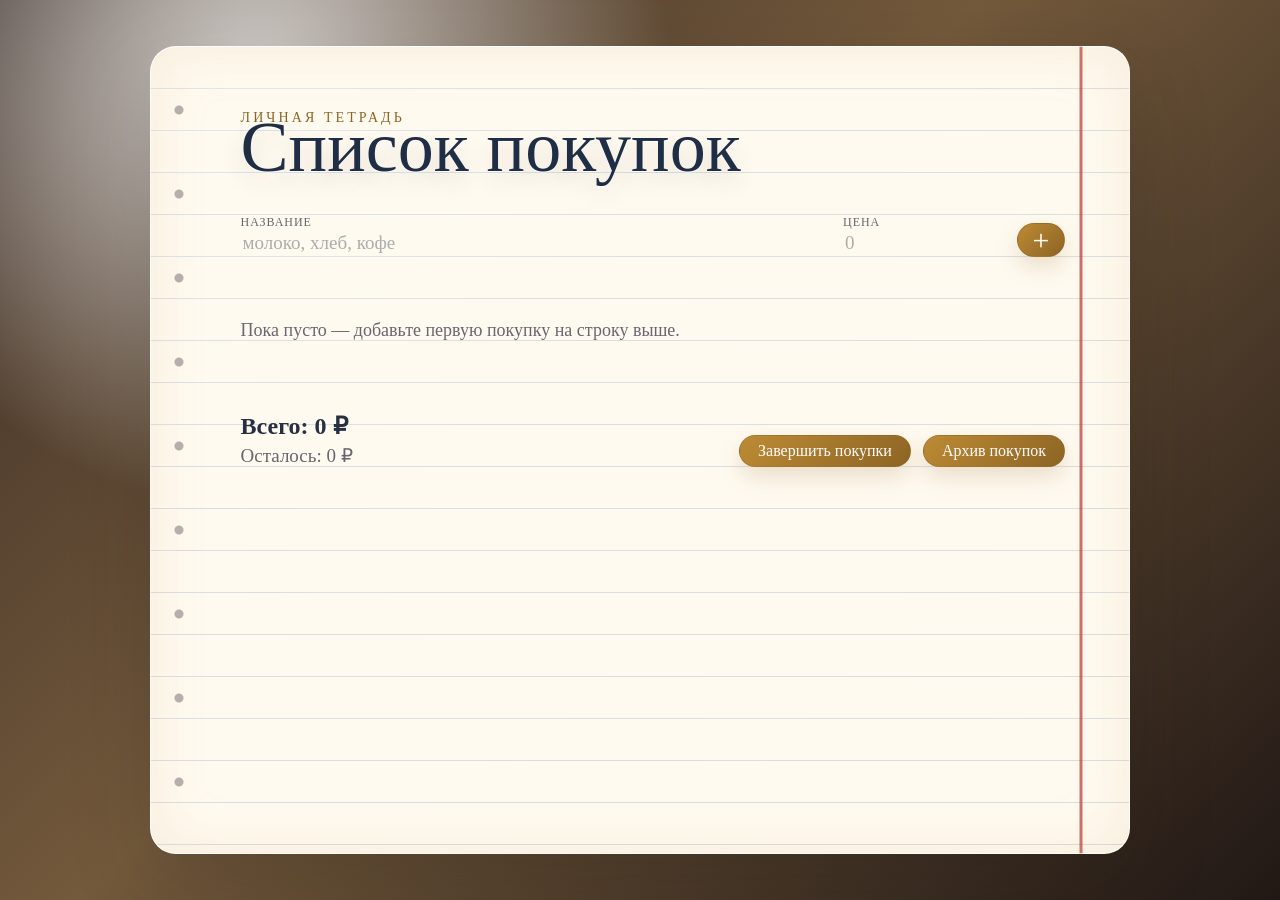
==== index.html @ 823e47f3 "Ensure deployed UI refreshes immediately" ====
<!DOCTYPE html>
<html lang="ru">
<head>
    <meta charset="UTF-8">
    <meta name="viewport" content="width=device-width, initial-scale=1.0, viewport-fit=cover">
    <title>Список покупок</title>
    <link rel="stylesheet" href="style.css">
    <link rel="manifest" href="manifest.json">
    <meta name="theme-color" content="#f8f0d8">
</head>
<body>
    <main class="page">
        <section class="sheet-card" aria-labelledby="page-title">
            <header class="hero line-row">
                <p class="eyebrow">личная тетрадь</p>
                <h1 id="page-title">Список покупок</h1>
            </header>

            <form class="input-row line-row" id="add-form">
                <label class="field field-name" for="item">
                    <span>Название</span>
                    <input id="item" type="text" placeholder="молоко, хлеб, кофе" autocomplete="off" required>
                </label>
                <label class="field field-price" for="price">
                    <span>Цена</span>
                    <input id="price" type="number" placeholder="0" min="0" step="0.01" inputmode="decimal">
                </label>
                <button type="submit" class="add-btn" aria-label="Добавить продукт">+</button>
            </form>

            <div class="list" id="list" aria-live="polite"></div>

            <section class="summary line-row" aria-label="Итоги списка">
                <div class="totals">
                    <div class="total">Всего: <span id="total">0</span> ₽</div>
                    <div class="remaining">Осталось: <span id="remaining">0</span> ₽</div>
                </div>
                <div class="buttons">
                    <button class="archive-btn" type="button" onclick="finishShopping()">Завершить покупки</button>
                    <a href="archive.html" class="archive-link">Архив покупок</a>
                </div>
            </section>
        </section>
    </main>

    <script src="script.js"></script>
</body>
</html>
---- style.css ----
:root {
    --ink: #263040;
    --muted-ink: #6c6470;
    --gold: #bd8b35;
    --gold-dark: #8d6424;
    --paper: #fffaf0;
    --paper-edge: #f1dfbb;
    --line: rgba(84, 142, 205, .34);
    --margin-line: rgba(191, 65, 61, .75);
    --shadow: 0 28px 80px rgba(38, 31, 21, .22);
    --row: 42px;
}

* {
    box-sizing: border-box;
}

html,
body {
    margin: 0;
    padding: 0;
    width: 100%;
    min-height: 100%;
    overflow-x: hidden;
    color: var(--ink);
    font-family: "Segoe Print", "Comic Sans MS", "Trebuchet MS", cursive;
    background:
        radial-gradient(circle at 20% 10%, rgba(255, 255, 255, .8), transparent 32%),
        linear-gradient(135deg, #3a2c25 0%, #745a3c 45%, #211815 100%);
}

button,
input,
select {
    font: inherit;
}

.page {
    width: 100vw;
    min-height: 100vh;
    padding: clamp(18px, 4vw, 46px);
}

.sheet-card {
    position: relative;
    width: min(100%, 980px);
    min-height: calc(100vh - clamp(36px, 8vw, 92px));
    margin: 0 auto;
    padding: 0 clamp(22px, 5vw, 72px) 56px clamp(36px, 7vw, 96px);
    overflow: hidden;
    border: 1px solid rgba(255, 255, 255, .72);
    border-radius: 26px;
    background:
        linear-gradient(90deg, transparent 0, transparent calc(100% - 50px), var(--margin-line) calc(100% - 49px), var(--margin-line) calc(100% - 47px), transparent calc(100% - 46px)),
        repeating-linear-gradient(to bottom, var(--paper) 0, var(--paper) calc(var(--row) - 1px), var(--line) var(--row)),
        linear-gradient(90deg, rgba(255, 255, 255, .82), rgba(255, 249, 231, .88));
    box-shadow: var(--shadow), inset 0 0 60px rgba(184, 139, 63, .12);
}

.sheet-card::before {
    content: "";
    position: absolute;
    inset: 0 auto 0 20px;
    width: 16px;
    background: radial-gradient(circle, rgba(61, 57, 68, .38) 0 4px, transparent 5px) center 21px / 16px 84px repeat-y;
    pointer-events: none;
}

.line-row {
    min-height: var(--row);
    display: flex;
    align-items: flex-end;
    padding-bottom: 5px;
}

.hero {
    min-height: calc(var(--row) * 3);
    flex-direction: column;
    align-items: flex-start;
    justify-content: flex-end;
}

.eyebrow {
    margin: 0;
    color: var(--gold-dark);
    font-size: 14px;
    letter-spacing: .22em;
    text-transform: uppercase;
}

h1 {
    margin: 0;
    font-family: "Brush Script MT", "Segoe Script", cursive;
    font-size: clamp(42px, 9vw, 72px);
    line-height: var(--row);
    font-weight: 400;
    color: #1f2e45;
    text-shadow: 0 1px 0 #fff, 0 10px 22px rgba(58, 44, 37, .14);
}

.input-row,
.archive-filters {
    gap: 14px;
    margin-top: var(--row);
    flex-wrap: wrap;
}

.field {
    display: flex;
    min-width: 160px;
    flex-direction: column;
    justify-content: flex-end;
    gap: 0;
}

.field span {
    color: var(--muted-ink);
    font-size: 12px;
    line-height: 14px;
    letter-spacing: .08em;
    text-transform: uppercase;
}

.field-name,
.filter-search {
    flex: 1 1 300px;
}

.field-price,
.filter-sort {
    flex: 0 1 150px;
}

input,
select {
    width: 100%;
    height: 28px;
    padding: 0 2px;
    border: 0;
    border-radius: 0;
    outline: none;
    color: var(--ink);
    background: transparent;
    font-size: 19px;
    line-height: 28px;
}

select {
    cursor: pointer;
}

input::placeholder {
    color: rgba(38, 48, 64, .38);
}

input:focus,
select:focus {
    box-shadow: 0 3px 0 rgba(189, 139, 53, .38);
}

.add-btn,
.archive-btn,
.archive-link {
    min-height: 32px;
    border: 1px solid rgba(141, 100, 36, .36);
    border-radius: 999px;
    color: #fff;
    background: linear-gradient(135deg, var(--gold), var(--gold-dark));
    box-shadow: 0 10px 22px rgba(141, 100, 36, .18);
    cursor: pointer;
    text-decoration: none;
    transition: transform .18s ease, box-shadow .18s ease;
}

.add-btn {
    width: 48px;
    height: 34px;
    flex: 0 0 48px;
    padding: 0;
    font-size: 30px;
    line-height: 26px;
}

.archive-btn,
.archive-link {
    display: inline-flex;
    align-items: center;
    justify-content: center;
    padding: 6px 18px;
    font-size: 16px;
}

.add-btn:hover,
.archive-btn:hover,
.archive-link:hover {
    transform: translateY(-1px);
    box-shadow: 0 14px 26px rgba(141, 100, 36, .24);
}

.list,
.archive-list {
    margin-top: var(--row);
}

.item {
    gap: 12px;
    font-size: 20px;
}

.item input {
    width: 21px;
    height: 21px;
    accent-color: var(--gold);
    flex: 0 0 auto;
}

.item-name,
.archive-item span:first-child {
    flex: 1;
    overflow: hidden;
    white-space: nowrap;
    text-overflow: ellipsis;
}

.done {
    opacity: .5;
    text-decoration: line-through;
    text-decoration-thickness: 2px;
}

.item-price,
.archive-item-price,
.archive-total {
    min-width: 92px;
    text-align: right;
    color: #31435c;
    font-weight: 700;
}

.delete {
    width: 31px;
    height: 31px;
    flex: 0 0 31px;
    border: 0;
    border-radius: 50%;
    color: #a93d38;
    background: rgba(169, 61, 56, .08);
    cursor: pointer;
    font-size: 24px;
    line-height: 24px;
}

.summary {
    min-height: calc(var(--row) * 2);
    justify-content: space-between;
    gap: 18px;
    margin-top: var(--row);
    flex-wrap: wrap;
}

.totals {
    display: flex;
    flex-direction: column;
    justify-content: flex-end;
    gap: 4px;
}

.total {
    font-size: 24px;
    font-weight: 700;
}

.remaining {
    color: var(--muted-ink);
    font-size: 19px;
}

.buttons {
    display: flex;
    align-items: flex-end;
    gap: 12px;
    flex-wrap: wrap;
}

.back-link {
    color: var(--gold-dark);
    background: rgba(255, 255, 255, .5);
}

.archive-nav,
.archive-stats {
    margin-top: var(--row);
}

.archive-stats {
    color: var(--muted-ink);
    font-size: 17px;
}

.archive-block {
    margin-bottom: var(--row);
    border-radius: 18px;
    background: rgba(255, 255, 255, .34);
    box-shadow: inset 0 0 0 1px rgba(141, 100, 36, .12);
}

.archive-block-header {
    justify-content: space-between;
    gap: 16px;
    padding-inline: 16px;
}

.archive-date {
    margin: 0;
    font-size: 21px;
    font-weight: 700;
}

.archive-products {
    padding: 0 16px 6px;
}

.archive-item {
    justify-content: space-between;
    gap: 16px;
    font-size: 18px;
}

.empty-state {
    color: var(--muted-ink);
    font-size: 18px;
}

@media (max-width: 640px) {
    :root {
        --row: 40px;
    }

    .page {
        padding: 0;
    }

    .sheet-card {
        min-height: 100vh;
        border-radius: 0;
        padding-inline: 30px 28px;
    }

    .sheet-card::before {
        left: 8px;
    }

    .input-row,
    .archive-filters,
    .buttons {
        align-items: stretch;
    }

    .add-btn,
    .archive-btn,
    .archive-link {
        width: 100%;
    }

    .item {
        gap: 8px;
        font-size: 17px;
    }

    .item-price,
    .archive-item-price,
    .archive-total {
        min-width: 72px;
    }
}

/* Финальная полировка архива: фильтры и карточки не должны «ломать» тетрадную сетку. */
.archive-filters {
    display: grid;
    grid-template-columns: minmax(220px, 1fr) minmax(170px, 220px);
    align-items: end;
}

.archive-stats {
    justify-content: flex-start;
    padding-inline: 6px;
    border-radius: 12px;
    background: rgba(255, 255, 255, .24);
}

.archive-block {
    overflow: hidden;
    margin-inline: -6px 4px;
}

.archive-block-header {
    min-height: var(--row);
    background: rgba(189, 139, 53, .10);
}

.archive-products .archive-item:last-child {
    border-bottom: 0;
}

.archive-item {
    min-height: var(--row);
    padding-inline: 0;
    border-bottom: 1px dashed rgba(84, 142, 205, .24);
}

@media (max-width: 640px) {
    .archive-filters {
        grid-template-columns: 1fr;
    }

    .archive-block-header,
    .archive-item {
        align-items: flex-end;
    }
}
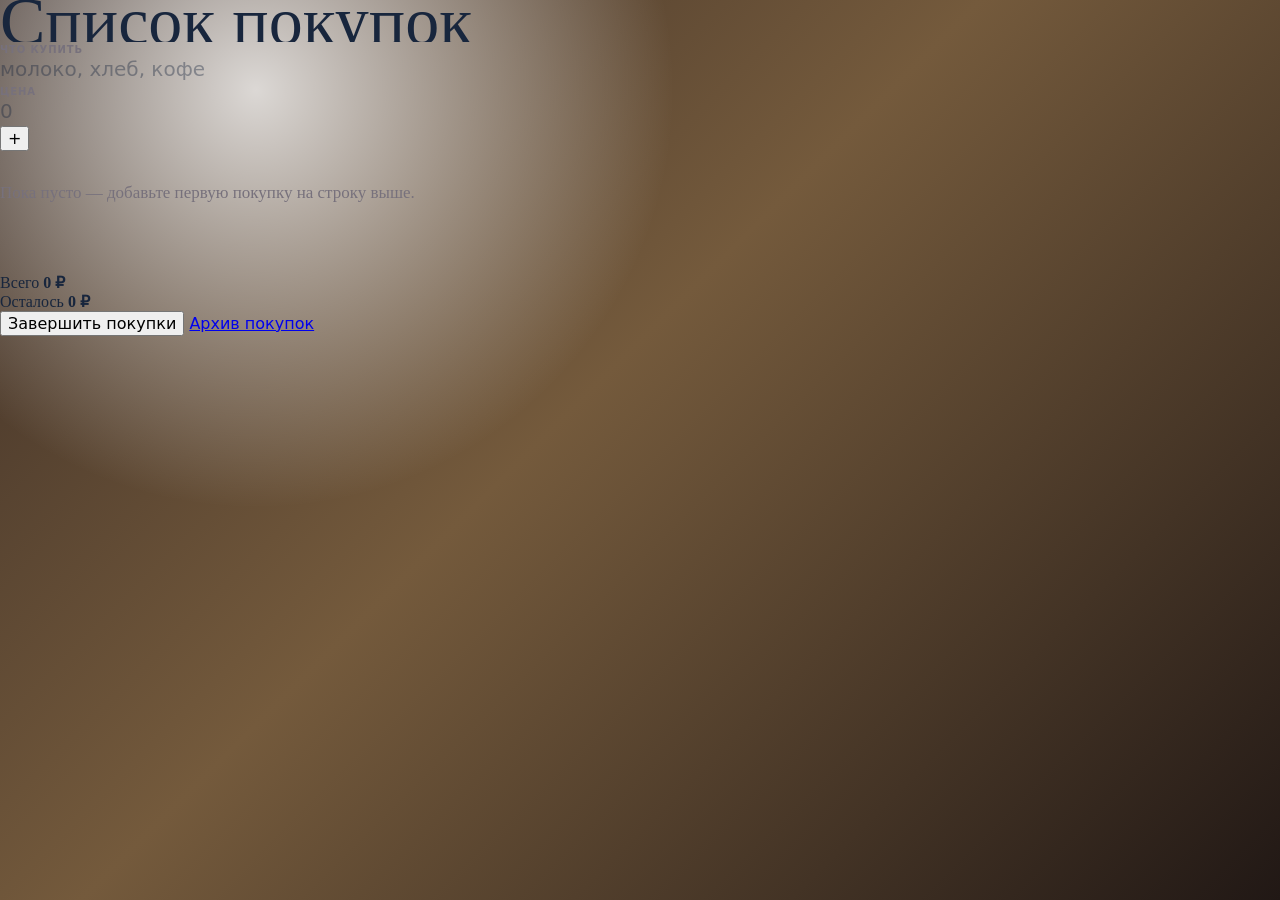
==== commit b57fd785: "Update index.html" ====
--- a/index.html
+++ b/index.html
@@ -4,45 +4,75 @@
     <meta charset="UTF-8">
     <meta name="viewport" content="width=device-width, initial-scale=1.0, viewport-fit=cover">
     <title>Список покупок</title>
+    <meta name="theme-color" content="#fff8e8">
+    <link rel="manifest" href="manifest.json">
     <link rel="stylesheet" href="style.css">
-    <link rel="manifest" href="manifest.json">
-    <meta name="theme-color" content="#f8f0d8">
+    <script src="script.js" defer></script>
 </head>
 <body>
-    <main class="page">
-        <section class="sheet-card" aria-labelledby="page-title">
-            <header class="hero line-row">
-                <p class="eyebrow">личная тетрадь</p>
+    <main class="notebook">
+        <section class="screen" aria-labelledby="page-title">
+            <header class="top">
                 <h1 id="page-title">Список покупок</h1>
             </header>
 
-            <form class="input-row line-row" id="add-form">
+            <form class="add-form" id="add-form" autocomplete="off">
                 <label class="field field-name" for="item">
-                    <span>Название</span>
-                    <input id="item" type="text" placeholder="молоко, хлеб, кофе" autocomplete="off" required>
+                    <span class="field-label">Что купить</span>
+                    <input
+                        id="item"
+                        name="item"
+                        type="text"
+                        placeholder="молоко, хлеб, кофе"
+                        required
+                    >
                 </label>
+
                 <label class="field field-price" for="price">
-                    <span>Цена</span>
-                    <input id="price" type="number" placeholder="0" min="0" step="0.01" inputmode="decimal">
+                    <span class="field-label">Цена</span>
+                    <input
+                        id="price"
+                        name="price"
+                        type="number"
+                        inputmode="decimal"
+                        min="0"
+                        step="0.01"
+                        placeholder="0"
+                    >
                 </label>
-                <button type="submit" class="add-btn" aria-label="Добавить продукт">+</button>
+
+                <button class="add-button" type="submit" aria-label="Добавить продукт">
+                    +
+                </button>
             </form>
 
-            <div class="list" id="list" aria-live="polite"></div>
+            <section class="list-wrap" aria-label="Текущий список покупок">
+                <div class="shopping-list" id="list"></div>
+            </section>
 
-            <section class="summary line-row" aria-label="Итоги списка">
-                <div class="totals">
-                    <div class="total">Всего: <span id="total">0</span> ₽</div>
-                    <div class="remaining">Осталось: <span id="remaining">0</span> ₽</div>
+            <footer class="bottom-panel">
+                <div class="totals" aria-label="Итоги">
+                    <div class="total-line">
+                        <span>Всего</span>
+                        <strong><span id="total">0</span> ₽</strong>
+                    </div>
+                    <div class="total-line remaining-line">
+                        <span>Осталось</span>
+                        <strong><span id="remaining">0</span> ₽</strong>
+                    </div>
                 </div>
-                <div class="buttons">
-                    <button class="archive-btn" type="button" onclick="finishShopping()">Завершить покупки</button>
-                    <a href="archive.html" class="archive-link">Архив покупок</a>
+
+                <div class="actions">
+                    <button class="primary-button" id="finish-shopping" type="button">
+                        Завершить покупки
+                    </button>
+
+                    <a class="secondary-button" href="archive.html">
+                        Архив покупок
+                    </a>
                 </div>
-            </section>
+            </footer>
         </section>
     </main>
-
-    <script src="script.js"></script>
 </body>
 </html>
--- a/style.css
+++ b/style.css
@@ -1,14 +1,19 @@
 :root {
-    --ink: #263040;
-    --muted-ink: #6c6470;
-    --gold: #bd8b35;
-    --gold-dark: #8d6424;
     --paper: #fffaf0;
-    --paper-edge: #f1dfbb;
-    --line: rgba(84, 142, 205, .34);
-    --margin-line: rgba(191, 65, 61, .75);
-    --shadow: 0 28px 80px rgba(38, 31, 21, .22);
-    --row: 42px;
+    --paper-warm: #fbf3df;
+    --ink: #18263d;
+    --muted: #77717c;
+    --line: rgba(95, 151, 205, .28);
+    --red-line: rgba(194, 59, 62, .72);
+    --gold: #b98324;
+    --gold-dark: #8c6118;
+    --danger: #b7403b;
+    --row: 40px;
+    --left-margin: 34px;
+    --content-left: 46px;
+    --content-right: 16px;
+    --ui-font: system-ui, -apple-system, BlinkMacSystemFont, "Segoe UI", Arial, sans-serif;
+    --hand-font: "Marker Felt", "Bradley Hand", "Segoe Print", "Comic Sans MS", cursive;
 }
 
 * {
@@ -23,10 +28,12 @@
     min-height: 100%;
     overflow-x: hidden;
     color: var(--ink);
-    font-family: "Segoe Print", "Comic Sans MS", "Trebuchet MS", cursive;
-    background:
-        radial-gradient(circle at 20% 10%, rgba(255, 255, 255, .8), transparent 32%),
-        linear-gradient(135deg, #3a2c25 0%, #745a3c 45%, #211815 100%);
+    background: var(--paper);
+    font-family: var(--ui-font);
+}
+
+body {
+    min-height: 100svh;
 }
 
 button,
@@ -35,36 +42,64 @@
     font: inherit;
 }
 
+button {
+    -webkit-tap-highlight-color: transparent;
+}
+
 .page {
-    width: 100vw;
-    min-height: 100vh;
-    padding: clamp(18px, 4vw, 46px);
+    width: 100%;
+    min-height: 100svh;
+    background:
+        radial-gradient(circle at 14px 20px, rgba(60, 55, 50, .18) 0 6px, transparent 7px) 0 0 / 100% 80px repeat-y,
+        linear-gradient(90deg, transparent 0, transparent calc(var(--left-margin) - 1px), var(--red-line) var(--left-margin), var(--red-line) calc(var(--left-margin) + 2px), transparent calc(var(--left-margin) + 3px)),
+        repeating-linear-gradient(to bottom, var(--paper) 0, var(--paper) calc(var(--row) - 1px), var(--line) var(--row));
 }
 
 .sheet-card {
-    position: relative;
-    width: min(100%, 980px);
-    min-height: calc(100vh - clamp(36px, 8vw, 92px));
-    margin: 0 auto;
-    padding: 0 clamp(22px, 5vw, 72px) 56px clamp(36px, 7vw, 96px);
-    overflow: hidden;
-    border: 1px solid rgba(255, 255, 255, .72);
-    border-radius: 26px;
-    background:
-        linear-gradient(90deg, transparent 0, transparent calc(100% - 50px), var(--margin-line) calc(100% - 49px), var(--margin-line) calc(100% - 47px), transparent calc(100% - 46px)),
-        repeating-linear-gradient(to bottom, var(--paper) 0, var(--paper) calc(var(--row) - 1px), var(--line) var(--row)),
-        linear-gradient(90deg, rgba(255, 255, 255, .82), rgba(255, 249, 231, .88));
-    box-shadow: var(--shadow), inset 0 0 60px rgba(184, 139, 63, .12);
-}
-
-.sheet-card::before {
-    content: "";
-    position: absolute;
-    inset: 0 auto 0 20px;
-    width: 16px;
-    background: radial-gradient(circle, rgba(61, 57, 68, .38) 0 4px, transparent 5px) center 21px / 16px 84px repeat-y;
-    pointer-events: none;
-}
+    width: 100%;
+    min-height: 100svh;
+    padding: calc(var(--row) * 1.25) var(--content-right) calc(var(--row) * 2) var(--content-left);
+    background: transparent;
+}
+
+/* Header */
+
+.hero {
+    min-height: calc(var(--row) * 2);
+    display: flex;
+    flex-direction: column;
+    justify-content: flex-end;
+    padding-bottom: 4px;
+}
+
+.eyebrow {
+    order: 1;
+    margin: 0;
+    color: var(--gold-dark);
+    font-family: var(--ui-font);
+    font-size: 11px;
+    line-height: 14px;
+    font-weight: 800;
+    letter-spacing: .14em;
+    text-transform: uppercase;
+    white-space: nowrap;
+}
+
+h1 {
+    order: 2;
+    margin: 0;
+    max-width: 100%;
+    color: var(--ink);
+    font-family: var(--hand-font);
+    font-size: clamp(31px, 9vw, 40px);
+    line-height: var(--row);
+    font-weight: 500;
+    white-space: nowrap;
+    overflow: hidden;
+    text-overflow: ellipsis;
+}
+
+/* Общая строка тетради */
 
 .line-row {
     min-height: var(--row);
@@ -73,348 +108,454 @@
     padding-bottom: 5px;
 }
 
-.hero {
-    min-height: calc(var(--row) * 3);
-    flex-direction: column;
-    align-items: flex-start;
-    justify-content: flex-end;
-}
-
-.eyebrow {
-    margin: 0;
-    color: var(--gold-dark);
-    font-size: 14px;
-    letter-spacing: .22em;
+/* Form */
+
+.input-row {
+    display: grid;
+    grid-template-columns: minmax(0, 1fr) 62px;
+    gap: 0 10px;
+    margin-top: var(--row);
+}
+
+.field {
+    min-width: 0;
+    display: block;
+}
+
+.field-name {
+    grid-column: 1 / -1;
+    min-height: var(--row);
+}
+
+.field-price {
+    grid-column: 1 / 2;
+    min-height: var(--row);
+}
+
+.field span {
+    display: block;
+    height: 15px;
+    color: var(--muted);
+    font-family: var(--ui-font);
+    font-size: 10px;
+    line-height: 15px;
+    font-weight: 800;
+    letter-spacing: .09em;
     text-transform: uppercase;
-}
-
-h1 {
-    margin: 0;
-    font-family: "Brush Script MT", "Segoe Script", cursive;
-    font-size: clamp(42px, 9vw, 72px);
-    line-height: var(--row);
-    font-weight: 400;
-    color: #1f2e45;
-    text-shadow: 0 1px 0 #fff, 0 10px 22px rgba(58, 44, 37, .14);
-}
-
-.input-row,
-.archive-filters {
-    gap: 14px;
-    margin-top: var(--row);
-    flex-wrap: wrap;
-}
-
-.field {
-    display: flex;
-    min-width: 160px;
-    flex-direction: column;
-    justify-content: flex-end;
-    gap: 0;
-}
-
-.field span {
-    color: var(--muted-ink);
-    font-size: 12px;
-    line-height: 14px;
-    letter-spacing: .08em;
-    text-transform: uppercase;
-}
-
-.field-name,
-.filter-search {
-    flex: 1 1 300px;
-}
-
-.field-price,
-.filter-sort {
-    flex: 0 1 150px;
 }
 
 input,
 select {
+    display: block;
     width: 100%;
-    height: 28px;
-    padding: 0 2px;
+    height: 25px;
+    padding: 0;
     border: 0;
     border-radius: 0;
-    outline: none;
+    outline: 0;
     color: var(--ink);
     background: transparent;
-    font-size: 19px;
-    line-height: 28px;
+    font-size: 20px;
+    line-height: 25px;
+}
+
+input::placeholder {
+    color: rgba(24, 38, 61, .38);
 }
 
 select {
+    appearance: none;
+    -webkit-appearance: none;
     cursor: pointer;
-}
-
-input::placeholder {
-    color: rgba(38, 48, 64, .38);
 }
 
 input:focus,
 select:focus {
-    box-shadow: 0 3px 0 rgba(189, 139, 53, .38);
-}
-
-.add-btn,
-.archive-btn,
-.archive-link {
-    min-height: 32px;
-    border: 1px solid rgba(141, 100, 36, .36);
+    box-shadow: 0 2px 0 rgba(185, 131, 36, .4);
+}
+
+.add-btn {
+    grid-column: 2 / 3;
+    align-self: end;
+    width: 62px;
+    height: 34px;
+    margin-bottom: 3px;
+    border: 0;
     border-radius: 999px;
     color: #fff;
-    background: linear-gradient(135deg, var(--gold), var(--gold-dark));
-    box-shadow: 0 10px 22px rgba(141, 100, 36, .18);
+    background: linear-gradient(135deg, #c9932c, var(--gold-dark));
+    box-shadow: 0 8px 18px rgba(140, 97, 24, .24);
+    font-size: 28px;
+    line-height: 30px;
+    font-weight: 700;
     cursor: pointer;
-    text-decoration: none;
-    transition: transform .18s ease, box-shadow .18s ease;
-}
-
-.add-btn {
-    width: 48px;
-    height: 34px;
-    flex: 0 0 48px;
-    padding: 0;
-    font-size: 30px;
-    line-height: 26px;
-}
-
-.archive-btn,
-.archive-link {
-    display: inline-flex;
-    align-items: center;
-    justify-content: center;
-    padding: 6px 18px;
-    font-size: 16px;
-}
-
-.add-btn:hover,
-.archive-btn:hover,
-.archive-link:hover {
-    transform: translateY(-1px);
-    box-shadow: 0 14px 26px rgba(141, 100, 36, .24);
-}
-
-.list,
-.archive-list {
+}
+
+/* Shopping list */
+
+.list {
     margin-top: var(--row);
 }
 
 .item {
-    gap: 12px;
-    font-size: 20px;
+    min-height: var(--row);
+    display: grid;
+    grid-template-columns: 24px minmax(0, 1fr) 74px 30px;
+    gap: 8px;
+    align-items: end;
+    padding-bottom: 5px;
+    color: var(--ink);
+    font-family: var(--hand-font);
+    font-size: 18px;
+    line-height: 24px;
+    font-weight: 700;
 }
 
 .item input {
-    width: 21px;
-    height: 21px;
+    width: 23px;
+    height: 23px;
+    margin: 0 0 1px;
     accent-color: var(--gold);
-    flex: 0 0 auto;
-}
-
-.item-name,
-.archive-item span:first-child {
-    flex: 1;
+}
+
+.item-name {
+    min-width: 0;
     overflow: hidden;
     white-space: nowrap;
     text-overflow: ellipsis;
 }
 
+.item-name.done,
 .done {
     opacity: .5;
     text-decoration: line-through;
     text-decoration-thickness: 2px;
 }
 
-.item-price,
-.archive-item-price,
-.archive-total {
-    min-width: 92px;
+.item-price {
+    min-width: 0;
+    overflow: hidden;
+    color: var(--ink);
     text-align: right;
-    color: #31435c;
-    font-weight: 700;
+    white-space: nowrap;
+    font-size: 16px;
 }
 
 .delete {
-    width: 31px;
-    height: 31px;
-    flex: 0 0 31px;
+    width: 30px;
+    height: 30px;
+    margin: 0 0 -1px;
     border: 0;
     border-radius: 50%;
-    color: #a93d38;
-    background: rgba(169, 61, 56, .08);
-    cursor: pointer;
+    color: var(--danger);
+    background: rgba(183, 64, 59, .08);
     font-size: 24px;
     line-height: 24px;
-}
+    cursor: pointer;
+}
+
+/* Summary */
 
 .summary {
+    display: block;
+    min-height: calc(var(--row) * 4);
+    margin-top: var(--row);
+    padding-bottom: 0;
+}
+
+.totals {
     min-height: calc(var(--row) * 2);
-    justify-content: space-between;
-    gap: 18px;
-    margin-top: var(--row);
-    flex-wrap: wrap;
-}
-
-.totals {
     display: flex;
     flex-direction: column;
     justify-content: flex-end;
-    gap: 4px;
+    gap: 0;
+    font-family: var(--hand-font);
 }
 
 .total {
-    font-size: 24px;
+    color: var(--ink);
+    font-size: 27px;
+    line-height: 30px;
+    font-weight: 800;
+}
+
+.remaining {
+    color: var(--muted);
+    font-size: 20px;
+    line-height: 28px;
     font-weight: 700;
 }
 
-.remaining {
-    color: var(--muted-ink);
-    font-size: 19px;
-}
-
 .buttons {
+    display: grid;
+    grid-template-columns: 1fr;
+    gap: 10px;
+    margin-top: 8px;
+}
+
+.archive-btn,
+.archive-link {
+    width: 100%;
+    min-height: 38px;
+    display: inline-flex;
+    align-items: center;
+    justify-content: center;
+    border: 0;
+    border-radius: 999px;
+    color: #fff;
+    background: linear-gradient(135deg, #c9932c, var(--gold-dark));
+    box-shadow: 0 8px 18px rgba(140, 97, 24, .22);
+    font-family: var(--ui-font);
+    font-size: 16px;
+    line-height: 20px;
+    font-weight: 700;
+    text-align: center;
+    text-decoration: none;
+    cursor: pointer;
+}
+
+.back-link {
+    color: var(--gold-dark);
+    background: rgba(255, 255, 255, .72);
+    border: 1px solid rgba(140, 97, 24, .22);
+    box-shadow: none;
+}
+
+/* Archive */
+
+.archive-nav {
+    margin-top: var(--row);
+}
+
+.archive-filters {
+    display: grid;
+    grid-template-columns: 1fr;
+    gap: 0;
+    margin-top: var(--row);
+}
+
+.filter-search,
+.filter-sort {
+    min-height: var(--row);
+}
+
+.archive-stats {
+    min-height: var(--row);
     display: flex;
     align-items: flex-end;
-    gap: 12px;
-    flex-wrap: wrap;
-}
-
-.back-link {
-    color: var(--gold-dark);
-    background: rgba(255, 255, 255, .5);
-}
-
-.archive-nav,
-.archive-stats {
+    padding-bottom: 6px;
+    color: var(--muted);
+    font-family: var(--hand-font);
+    font-size: 15px;
+    line-height: 20px;
+    font-weight: 700;
+}
+
+.archive-list {
     margin-top: var(--row);
 }
 
-.archive-stats {
-    color: var(--muted-ink);
-    font-size: 17px;
-}
-
 .archive-block {
-    margin-bottom: var(--row);
-    border-radius: 18px;
-    background: rgba(255, 255, 255, .34);
-    box-shadow: inset 0 0 0 1px rgba(141, 100, 36, .12);
+    margin: 0 0 var(--row);
+    background: transparent;
 }
 
 .archive-block-header {
-    justify-content: space-between;
-    gap: 16px;
-    padding-inline: 16px;
+    min-height: var(--row);
+    display: grid;
+    grid-template-columns: minmax(0, 1fr) 72px;
+    gap: 8px;
+    align-items: end;
+    padding-bottom: 5px;
 }
 
 .archive-date {
     margin: 0;
-    font-size: 21px;
+    min-width: 0;
+    overflow: hidden;
+    color: var(--ink);
+    font-family: var(--hand-font);
+    font-size: 18px;
+    line-height: 25px;
+    font-weight: 800;
+    white-space: nowrap;
+    text-overflow: ellipsis;
+}
+
+.archive-total {
+    overflow: hidden;
+    color: var(--ink);
+    font-family: var(--hand-font);
+    font-size: 16px;
+    line-height: 25px;
+    font-weight: 800;
+    text-align: right;
+    white-space: nowrap;
+}
+
+.archive-products {
+    padding: 0;
+}
+
+.archive-item {
+    min-height: var(--row);
+    display: grid;
+    grid-template-columns: minmax(0, 1fr) 68px;
+    gap: 8px;
+    align-items: end;
+    padding-bottom: 5px;
+    color: var(--ink);
+    font-family: var(--hand-font);
+    font-size: 18px;
+    line-height: 24px;
     font-weight: 700;
 }
 
-.archive-products {
-    padding: 0 16px 6px;
-}
-
-.archive-item {
-    justify-content: space-between;
-    gap: 16px;
-    font-size: 18px;
+.archive-item span:first-child {
+    min-width: 0;
+    overflow: hidden;
+    white-space: nowrap;
+    text-overflow: ellipsis;
+}
+
+.archive-item-price {
+    overflow: hidden;
+    color: var(--ink);
+    text-align: right;
+    white-space: nowrap;
+    font-size: 16px;
 }
 
 .empty-state {
-    color: var(--muted-ink);
-    font-size: 18px;
-}
-
-@media (max-width: 640px) {
+    min-height: var(--row);
+    display: flex;
+    align-items: flex-end;
+    padding-bottom: 6px;
+    color: var(--muted);
+    font-family: var(--hand-font);
+    font-size: 17px;
+    line-height: 22px;
+}
+
+/* Very small phones */
+
+@media (max-width: 380px) {
     :root {
-        --row: 40px;
-    }
-
-    .page {
-        padding: 0;
-    }
-
-    .sheet-card {
-        min-height: 100vh;
-        border-radius: 0;
-        padding-inline: 30px 28px;
-    }
-
-    .sheet-card::before {
-        left: 8px;
-    }
-
-    .input-row,
-    .archive-filters,
-    .buttons {
-        align-items: stretch;
-    }
-
-    .add-btn,
-    .archive-btn,
-    .archive-link {
-        width: 100%;
+        --content-left: 42px;
+        --content-right: 12px;
+    }
+
+    h1 {
+        font-size: 30px;
     }
 
     .item {
-        gap: 8px;
-        font-size: 17px;
+        grid-template-columns: 23px minmax(0, 1fr) 62px 28px;
+        gap: 6px;
+        font-size: 16px;
     }
 
     .item-price,
     .archive-item-price,
     .archive-total {
-        min-width: 72px;
-    }
-}
-
-/* Финальная полировка архива: фильтры и карточки не должны «ломать» тетрадную сетку. */
-.archive-filters {
-    display: grid;
-    grid-template-columns: minmax(220px, 1fr) minmax(170px, 220px);
-    align-items: end;
-}
-
-.archive-stats {
-    justify-content: flex-start;
-    padding-inline: 6px;
-    border-radius: 12px;
-    background: rgba(255, 255, 255, .24);
-}
-
-.archive-block {
-    overflow: hidden;
-    margin-inline: -6px 4px;
-}
-
-.archive-block-header {
-    min-height: var(--row);
-    background: rgba(189, 139, 53, .10);
-}
-
-.archive-products .archive-item:last-child {
-    border-bottom: 0;
-}
-
-.archive-item {
-    min-height: var(--row);
-    padding-inline: 0;
-    border-bottom: 1px dashed rgba(84, 142, 205, .24);
-}
-
-@media (max-width: 640px) {
+        font-size: 14px;
+    }
+
+    .archive-block-header {
+        grid-template-columns: minmax(0, 1fr) 62px;
+    }
+
+    .archive-item {
+        grid-template-columns: minmax(0, 1fr) 62px;
+        font-size: 16px;
+    }
+}
+
+/* Desktop/tablet: аккуратная карточка, но не влияет на телефон */
+
+@media (min-width: 760px) {
+    :root {
+        --row: 42px;
+        --left-margin: auto;
+        --content-left: 74px;
+        --content-right: 74px;
+    }
+
+    body {
+        background:
+            radial-gradient(circle at 20% 10%, rgba(255, 255, 255, .8), transparent 32%),
+            linear-gradient(135deg, #3a2c25 0%, #745a3c 45%, #211815 100%);
+    }
+
+    .page {
+        padding: 42px;
+        background: transparent;
+    }
+
+    .sheet-card {
+        width: min(100%, 980px);
+        min-height: calc(100vh - 84px);
+        margin: 0 auto;
+        padding: calc(var(--row) * 1.4) 74px 64px 92px;
+        border: 1px solid rgba(255, 255, 255, .72);
+        border-radius: 26px;
+        background:
+            radial-gradient(circle at 24px 20px, rgba(60, 55, 50, .18) 0 6px, transparent 7px) 0 0 / 100% 84px repeat-y,
+            linear-gradient(90deg, transparent 0, transparent calc(100% - 48px), var(--red-line) calc(100% - 47px), var(--red-line) calc(100% - 45px), transparent calc(100% - 44px)),
+            repeating-linear-gradient(to bottom, var(--paper) 0, var(--paper) calc(var(--row) - 1px), var(--line) var(--row));
+        box-shadow: 0 28px 80px rgba(38, 31, 21, .22);
+    }
+
+    .hero {
+        min-height: calc(var(--row) * 3);
+    }
+
+    h1 {
+        font-size: clamp(44px, 7vw, 68px);
+    }
+
+    .input-row {
+        grid-template-columns: minmax(0, 1fr) 160px 58px;
+    }
+
+    .field-name {
+        grid-column: 1 / 2;
+    }
+
+    .field-price {
+        grid-column: 2 / 3;
+    }
+
+    .add-btn {
+        grid-column: 3 / 4;
+    }
+
+    .item {
+        grid-template-columns: 24px minmax(0, 1fr) 96px 32px;
+        font-size: 20px;
+    }
+
+    .summary {
+        display: flex;
+        align-items: flex-end;
+        justify-content: space-between;
+        gap: 20px;
+    }
+
+    .buttons {
+        min-width: 260px;
+    }
+
     .archive-filters {
-        grid-template-columns: 1fr;
-    }
-
-    .archive-block-header,
+        grid-template-columns: minmax(0, 1fr) 220px;
+        gap: 14px;
+    }
+
+    .archive-block-header {
+        grid-template-columns: minmax(0, 1fr) 100px;
+    }
+
     .archive-item {
-        align-items: flex-end;
-    }
-}
+        grid-template-columns: minmax(0, 1fr) 90px;
+    }
+}
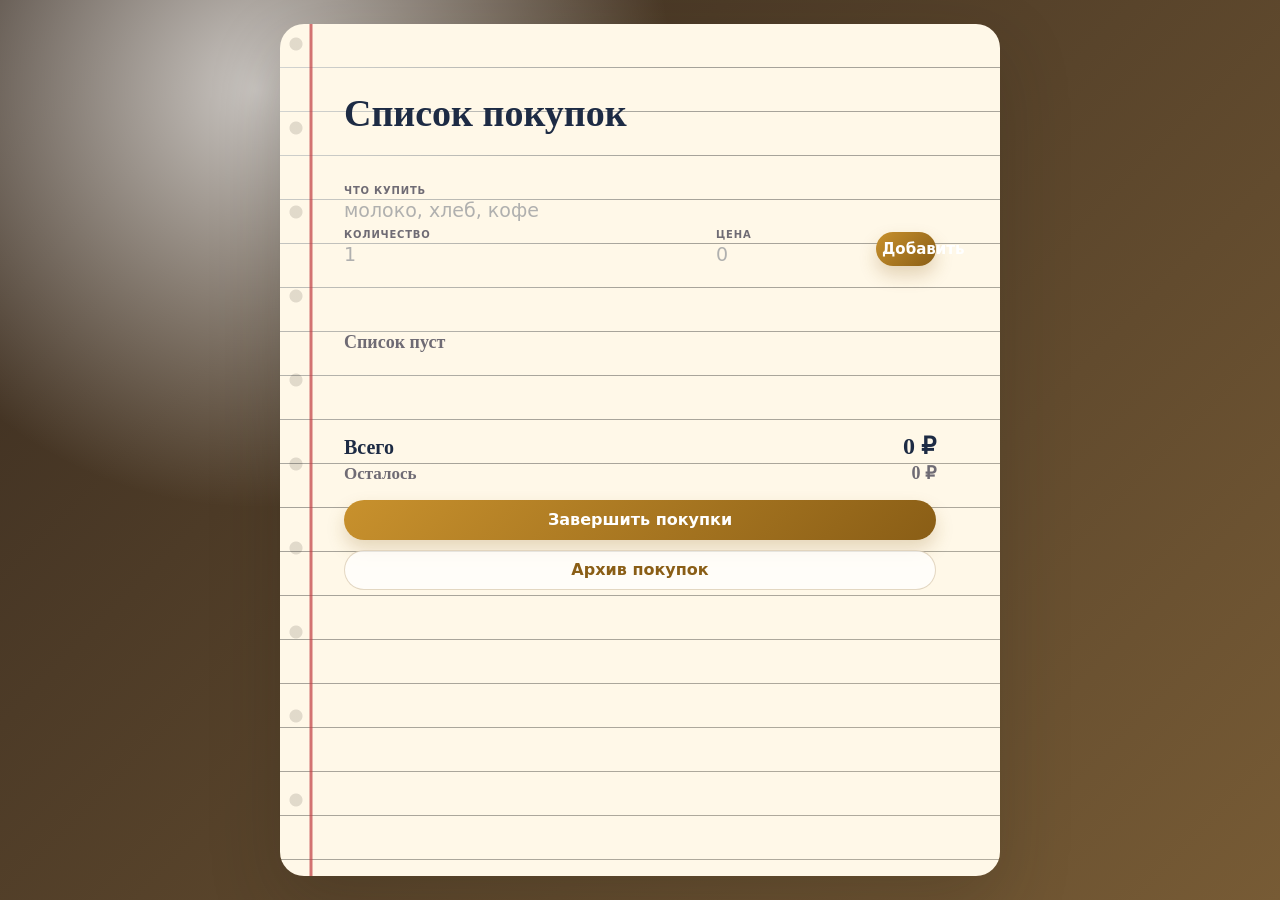
==== commit 3f89ff09: "Add files via upload" ====
--- a/index.html
+++ b/index.html
@@ -28,6 +28,19 @@
                     >
                 </label>
 
+                <label class="field field-quantity" for="quantity">
+                    <span class="field-label">Количество</span>
+                    <input
+                        id="quantity"
+                        name="quantity"
+                        type="number"
+                        inputmode="numeric"
+                        min="1"
+                        step="1"
+                        placeholder="1"
+                    >
+                </label>
+
                 <label class="field field-price" for="price">
                     <span class="field-label">Цена</span>
                     <input
@@ -41,8 +54,8 @@
                     >
                 </label>
 
-                <button class="add-button" type="submit" aria-label="Добавить продукт">
-                    +
+                <button class="add-button" type="submit">
+                    Добавить
                 </button>
             </form>
 
--- a/style.css
+++ b/style.css
@@ -1,19 +1,20 @@
 :root {
-    --paper: #fffaf0;
-    --paper-warm: #fbf3df;
-    --ink: #18263d;
-    --muted: #77717c;
-    --line: rgba(95, 151, 205, .28);
-    --red-line: rgba(194, 59, 62, .72);
-    --gold: #b98324;
-    --gold-dark: #8c6118;
-    --danger: #b7403b;
-    --row: 40px;
-    --left-margin: 34px;
-    --content-left: 46px;
-    --content-right: 16px;
-    --ui-font: system-ui, -apple-system, BlinkMacSystemFont, "Segoe UI", Arial, sans-serif;
-    --hand-font: "Marker Felt", "Bradley Hand", "Segoe Print", "Comic Sans MS", cursive;
+    --paper: #fff8e8;
+    --paper-dark: #f2e7cf;
+    --line: rgba(74, 136, 190, .24);
+    --margin: rgba(193, 63, 67, .72);
+    --ink: #1d2b44;
+    --muted: #6f6b74;
+    --gold: #b98223;
+    --gold-dark: #8a5e16;
+    --danger: #c04740;
+    --row: 42px;
+    --safe-top: env(safe-area-inset-top, 0px);
+    --safe-bottom: env(safe-area-inset-bottom, 0px);
+    --page-left: 42px;
+    --page-right: 14px;
+    --font: system-ui, -apple-system, BlinkMacSystemFont, "Segoe UI", Arial, sans-serif;
+    --hand: "Marker Felt", "Bradley Hand", "Segoe Print", "Comic Sans MS", cursive;
 }
 
 * {
@@ -23,13 +24,12 @@
 html,
 body {
     margin: 0;
-    padding: 0;
-    width: 100%;
+    min-width: 320px;
     min-height: 100%;
     overflow-x: hidden;
     color: var(--ink);
     background: var(--paper);
-    font-family: var(--ui-font);
+    font-family: var(--font);
 }
 
 body {
@@ -42,111 +42,108 @@
     font: inherit;
 }
 
-button {
+button,
+a,
+input,
+select {
     -webkit-tap-highlight-color: transparent;
 }
 
-.page {
+.notebook {
+    min-height: 100svh;
+    background:
+        radial-gradient(circle at 16px 20px, rgba(43, 35, 26, .14) 0 6px, transparent 7px) 0 0 / 100% 84px repeat-y,
+        linear-gradient(
+            90deg,
+            transparent 0,
+            transparent 29px,
+            var(--margin) 30px,
+            var(--margin) 32px,
+            transparent 33px
+        ),
+        repeating-linear-gradient(
+            to bottom,
+            var(--paper) 0,
+            var(--paper) calc(var(--row) - 1px),
+            var(--line) var(--row)
+        );
+}
+
+.screen {
     width: 100%;
     min-height: 100svh;
-    background:
-        radial-gradient(circle at 14px 20px, rgba(60, 55, 50, .18) 0 6px, transparent 7px) 0 0 / 100% 80px repeat-y,
-        linear-gradient(90deg, transparent 0, transparent calc(var(--left-margin) - 1px), var(--red-line) var(--left-margin), var(--red-line) calc(var(--left-margin) + 2px), transparent calc(var(--left-margin) + 3px)),
-        repeating-linear-gradient(to bottom, var(--paper) 0, var(--paper) calc(var(--row) - 1px), var(--line) var(--row));
-}
-
-.sheet-card {
-    width: 100%;
-    min-height: 100svh;
-    padding: calc(var(--row) * 1.25) var(--content-right) calc(var(--row) * 2) var(--content-left);
-    background: transparent;
+    padding:
+        calc(var(--safe-top) + 28px)
+        var(--page-right)
+        calc(var(--safe-bottom) + 34px)
+        var(--page-left);
 }
 
 /* Header */
 
-.hero {
+.top {
     min-height: calc(var(--row) * 2);
+    display: flex;
+    align-items: flex-end;
+    padding-bottom: 5px;
+}
+
+h1 {
+    margin: 0;
+    max-width: 100%;
+    overflow: hidden;
+    color: var(--ink);
+    font-family: var(--hand);
+    font-size: clamp(30px, 9vw, 38px);
+    line-height: var(--row);
+    font-weight: 700;
+    white-space: nowrap;
+    text-overflow: ellipsis;
+}
+
+/* Fields */
+
+.add-form {
+    display: grid;
+    grid-template-columns: minmax(0, 1fr) 80px;
+    gap: 0 10px;
+    margin-top: var(--row);
+}
+
+.field {
+    min-width: 0;
+    min-height: var(--row);
     display: flex;
     flex-direction: column;
     justify-content: flex-end;
-    padding-bottom: 4px;
-}
-
-.eyebrow {
-    order: 1;
-    margin: 0;
-    color: var(--gold-dark);
-    font-family: var(--ui-font);
-    font-size: 11px;
+    padding-bottom: 5px;
+}
+
+.field-name {
+    grid-column: 1 / 2;
+}
+
+.field-quantity {
+    grid-column: 1 / 2;
+}
+
+.field-price {
+    grid-column: 2 / 3;
+}
+
+.field-label {
+    display: block;
+    height: 14px;
+    color: var(--muted);
+    font-size: 10px;
     line-height: 14px;
     font-weight: 800;
-    letter-spacing: .14em;
-    text-transform: uppercase;
-    white-space: nowrap;
-}
-
-h1 {
-    order: 2;
-    margin: 0;
-    max-width: 100%;
-    color: var(--ink);
-    font-family: var(--hand-font);
-    font-size: clamp(31px, 9vw, 40px);
-    line-height: var(--row);
-    font-weight: 500;
-    white-space: nowrap;
-    overflow: hidden;
-    text-overflow: ellipsis;
-}
-
-/* Общая строка тетради */
-
-.line-row {
-    min-height: var(--row);
-    display: flex;
-    align-items: flex-end;
-    padding-bottom: 5px;
-}
-
-/* Form */
-
-.input-row {
-    display: grid;
-    grid-template-columns: minmax(0, 1fr) 62px;
-    gap: 0 10px;
-    margin-top: var(--row);
-}
-
-.field {
-    min-width: 0;
-    display: block;
-}
-
-.field-name {
-    grid-column: 1 / -1;
-    min-height: var(--row);
-}
-
-.field-price {
-    grid-column: 1 / 2;
-    min-height: var(--row);
-}
-
-.field span {
-    display: block;
-    height: 15px;
-    color: var(--muted);
-    font-family: var(--ui-font);
-    font-size: 10px;
-    line-height: 15px;
-    font-weight: 800;
-    letter-spacing: .09em;
+    letter-spacing: .08em;
     text-transform: uppercase;
 }
 
 input,
 select {
-    display: block;
     width: 100%;
     height: 25px;
     padding: 0;
@@ -155,63 +152,65 @@
     outline: 0;
     color: var(--ink);
     background: transparent;
-    font-size: 20px;
+    font-size: 19px;
     line-height: 25px;
 }
 
 input::placeholder {
-    color: rgba(24, 38, 61, .38);
+    color: rgba(29, 43, 68, .35);
 }
 
 select {
     appearance: none;
     -webkit-appearance: none;
-    cursor: pointer;
 }
 
 input:focus,
 select:focus {
-    box-shadow: 0 2px 0 rgba(185, 131, 36, .4);
-}
-
-.add-btn {
+    box-shadow: 0 2px 0 rgba(185, 130, 35, .38);
+}
+
+.add-button {
     grid-column: 2 / 3;
     align-self: end;
-    width: 62px;
+    width: 60px;
     height: 34px;
-    margin-bottom: 3px;
+    margin-bottom: 6px;
     border: 0;
     border-radius: 999px;
     color: #fff;
-    background: linear-gradient(135deg, #c9932c, var(--gold-dark));
-    box-shadow: 0 8px 18px rgba(140, 97, 24, .24);
-    font-size: 28px;
-    line-height: 30px;
-    font-weight: 700;
-    cursor: pointer;
+    background: linear-gradient(135deg, #c8912d, var(--gold-dark));
+    box-shadow: 0 9px 18px rgba(138, 94, 22, .24);
+    font-size: 15px;
+    line-height: 18px;
+    font-weight: 800;
 }
 
 /* Shopping list */
 
-.list {
-    margin-top: var(--row);
-}
-
-.item {
+.list-wrap {
+    margin-top: var(--row);
+}
+
+.shopping-list {
+    width: 100%;
+}
+
+.shopping-item {
     min-height: var(--row);
     display: grid;
-    grid-template-columns: 24px minmax(0, 1fr) 74px 30px;
-    gap: 8px;
+    grid-template-columns: 24px minmax(0, 1fr) 72px 28px 30px;
+    gap: 7px;
     align-items: end;
     padding-bottom: 5px;
     color: var(--ink);
-    font-family: var(--hand-font);
+    font-family: var(--hand);
     font-size: 18px;
     line-height: 24px;
-    font-weight: 700;
-}
-
-.item input {
+    font-weight: 800;
+}
+
+.item-check {
     width: 23px;
     height: 23px;
     margin: 0 0 1px;
@@ -220,47 +219,42 @@
 
 .item-name {
     min-width: 0;
+    min-width: 0;
+    overflow-wrap: anywhere;
+    white-space: normal;
+}
+
+.item-price {
     overflow: hidden;
-    white-space: nowrap;
-    text-overflow: ellipsis;
-}
-
-.item-name.done,
-.done {
-    opacity: .5;
-    text-decoration: line-through;
-    text-decoration-thickness: 2px;
-}
-
-.item-price {
-    min-width: 0;
-    overflow: hidden;
-    color: var(--ink);
+    color: var(--ink);
+    font-size: 15px;
     text-align: right;
     white-space: nowrap;
-    font-size: 16px;
-}
-
-.delete {
+}
+
+.delete-button {
     width: 30px;
     height: 30px;
     margin: 0 0 -1px;
+    padding: 0;
     border: 0;
     border-radius: 50%;
     color: var(--danger);
-    background: rgba(183, 64, 59, .08);
+    background: rgba(192, 71, 64, .08);
     font-size: 24px;
-    line-height: 24px;
-    cursor: pointer;
-}
-
-/* Summary */
-
-.summary {
-    display: block;
-    min-height: calc(var(--row) * 4);
-    margin-top: var(--row);
-    padding-bottom: 0;
+    line-height: 28px;
+}
+
+.done {
+    opacity: .45;
+    text-decoration: line-through;
+    text-decoration-thickness: 2px;
+}
+
+/* Bottom */
+
+.bottom-panel {
+    margin-top: var(--row);
 }
 
 .totals {
@@ -268,75 +262,83 @@
     display: flex;
     flex-direction: column;
     justify-content: flex-end;
-    gap: 0;
-    font-family: var(--hand-font);
-}
-
-.total {
-    color: var(--ink);
-    font-size: 27px;
-    line-height: 30px;
-    font-weight: 800;
-}
-
-.remaining {
+    padding-bottom: 5px;
+    font-family: var(--hand);
+}
+
+.total-line {
+    display: flex;
+    align-items: baseline;
+    justify-content: space-between;
+    gap: 12px;
+    color: var(--ink);
+    font-size: 20px;
+    line-height: 26px;
+    font-weight: 800;
+}
+
+.total-line strong {
+    white-space: nowrap;
+    font-size: 24px;
+}
+
+.remaining-line {
     color: var(--muted);
-    font-size: 20px;
-    line-height: 28px;
-    font-weight: 700;
-}
-
-.buttons {
-    display: grid;
-    grid-template-columns: 1fr;
+    font-size: 17px;
+}
+
+.remaining-line strong {
+    font-size: 18px;
+}
+
+.actions {
+    display: grid;
     gap: 10px;
     margin-top: 8px;
 }
 
-.archive-btn,
-.archive-link {
+.primary-button,
+.secondary-button {
+    min-height: 40px;
     width: 100%;
-    min-height: 38px;
     display: inline-flex;
     align-items: center;
     justify-content: center;
+    padding: 8px 14px;
     border: 0;
     border-radius: 999px;
     color: #fff;
-    background: linear-gradient(135deg, #c9932c, var(--gold-dark));
-    box-shadow: 0 8px 18px rgba(140, 97, 24, .22);
-    font-family: var(--ui-font);
+    background: linear-gradient(135deg, #c8912d, var(--gold-dark));
+    box-shadow: 0 9px 18px rgba(138, 94, 22, .22);
     font-size: 16px;
     line-height: 20px;
-    font-weight: 700;
+    font-weight: 750;
     text-align: center;
     text-decoration: none;
-    cursor: pointer;
-}
-
-.back-link {
+}
+
+.secondary-button {
+    background: rgba(255, 255, 255, .72);
+    border: 1px solid rgba(138, 94, 22, .24);
     color: var(--gold-dark);
-    background: rgba(255, 255, 255, .72);
-    border: 1px solid rgba(140, 97, 24, .22);
     box-shadow: none;
 }
 
+.back-button {
+    margin-top: var(--row);
+}
+
 /* Archive */
 
 .archive-nav {
-    margin-top: var(--row);
-}
-
-.archive-filters {
+    display: block;
+}
+
+.archive-controls {
     display: grid;
     grid-template-columns: 1fr;
     gap: 0;
     margin-top: var(--row);
-}
-
-.filter-search,
-.filter-sort {
-    min-height: var(--row);
 }
 
 .archive-stats {
@@ -345,22 +347,21 @@
     align-items: flex-end;
     padding-bottom: 6px;
     color: var(--muted);
-    font-family: var(--hand-font);
+    font-family: var(--hand);
     font-size: 15px;
     line-height: 20px;
-    font-weight: 700;
+    font-weight: 800;
 }
 
 .archive-list {
     margin-top: var(--row);
 }
 
-.archive-block {
-    margin: 0 0 var(--row);
-    background: transparent;
-}
-
-.archive-block-header {
+.archive-card {
+    margin-bottom: var(--row);
+}
+
+.archive-card-header {
     min-height: var(--row);
     display: grid;
     grid-template-columns: minmax(0, 1fr) 72px;
@@ -374,10 +375,10 @@
     min-width: 0;
     overflow: hidden;
     color: var(--ink);
-    font-family: var(--hand-font);
-    font-size: 18px;
-    line-height: 25px;
-    font-weight: 800;
+    font-family: var(--hand);
+    font-size: 17px;
+    line-height: 24px;
+    font-weight: 900;
     white-space: nowrap;
     text-overflow: ellipsis;
 }
@@ -385,137 +386,119 @@
 .archive-total {
     overflow: hidden;
     color: var(--ink);
-    font-family: var(--hand-font);
-    font-size: 16px;
-    line-height: 25px;
-    font-weight: 800;
+    font-family: var(--hand);
+    font-size: 15px;
+    line-height: 24px;
+    font-weight: 900;
     text-align: right;
     white-space: nowrap;
 }
 
-.archive-products {
-    padding: 0;
-}
-
-.archive-item {
+.archive-product {
     min-height: var(--row);
     display: grid;
-    grid-template-columns: minmax(0, 1fr) 68px;
+    grid-template-columns: minmax(0, 1fr) 66px;
     gap: 8px;
     align-items: end;
     padding-bottom: 5px;
     color: var(--ink);
-    font-family: var(--hand-font);
+    font-family: var(--hand);
+    font-size: 17px;
+    line-height: 24px;
+    font-weight: 800;
+}
+
+.archive-product span:first-child {
+    min-width: 0;
+    overflow: hidden;
+    white-space: nowrap;
+    text-overflow: ellipsis;
+}
+
+.archive-product-price {
+    overflow: hidden;
+    font-size: 15px;
+    text-align: right;
+    white-space: nowrap;
+}
+
+.empty-row {
+    min-height: var(--row);
+    display: flex;
+    align-items: flex-end;
+    margin: 0;
+    padding-bottom: 6px;
+    color: var(--muted);
+    font-family: var(--hand);
     font-size: 18px;
     line-height: 24px;
-    font-weight: 700;
-}
-
-.archive-item span:first-child {
-    min-width: 0;
-    overflow: hidden;
-    white-space: nowrap;
-    text-overflow: ellipsis;
-}
-
-.archive-item-price {
-    overflow: hidden;
-    color: var(--ink);
-    text-align: right;
-    white-space: nowrap;
-    font-size: 16px;
-}
-
-.empty-state {
-    min-height: var(--row);
-    display: flex;
-    align-items: flex-end;
-    padding-bottom: 6px;
-    color: var(--muted);
-    font-family: var(--hand-font);
-    font-size: 17px;
-    line-height: 22px;
-}
-
-/* Very small phones */
-
-@media (max-width: 380px) {
+    font-weight: 800;
+}
+
+/* Tiny phones */
+
+@media (max-width: 370px) {
     :root {
-        --content-left: 42px;
-        --content-right: 12px;
+        --page-left: 38px;
+        --page-right: 10px;
     }
 
     h1 {
-        font-size: 30px;
-    }
-
-    .item {
-        grid-template-columns: 23px minmax(0, 1fr) 62px 28px;
+        font-size: 29px;
+    }
+
+    .shopping-item {
+        grid-template-columns: 22px minmax(0, 1fr) 60px 28px;
         gap: 6px;
         font-size: 16px;
     }
 
     .item-price,
-    .archive-item-price,
-    .archive-total {
-        font-size: 14px;
-    }
-
-    .archive-block-header {
-        grid-template-columns: minmax(0, 1fr) 62px;
-    }
-
-    .archive-item {
-        grid-template-columns: minmax(0, 1fr) 62px;
+    .archive-total,
+    .archive-product-price {
+        font-size: 13px;
+    }
+
+    .archive-card-header {
+        grid-template-columns: minmax(0, 1fr) 80px;
+    }
+
+    .archive-product {
+        grid-template-columns: minmax(0, 1fr) 80px;
         font-size: 16px;
     }
 }
 
-/* Desktop/tablet: аккуратная карточка, но не влияет на телефон */
-
-@media (min-width: 760px) {
+/* Larger screens only get wider readable content, not a desktop-first layout */
+
+@media (min-width: 700px) {
     :root {
-        --row: 42px;
-        --left-margin: auto;
-        --content-left: 74px;
-        --content-right: 74px;
+        --row: 44px;
+        --page-left: 64px;
+        --page-right: 64px;
     }
 
     body {
         background:
-            radial-gradient(circle at 20% 10%, rgba(255, 255, 255, .8), transparent 32%),
-            linear-gradient(135deg, #3a2c25 0%, #745a3c 45%, #211815 100%);
-    }
-
-    .page {
-        padding: 42px;
-        background: transparent;
-    }
-
-    .sheet-card {
-        width: min(100%, 980px);
-        min-height: calc(100vh - 84px);
-        margin: 0 auto;
-        padding: calc(var(--row) * 1.4) 74px 64px 92px;
-        border: 1px solid rgba(255, 255, 255, .72);
-        border-radius: 26px;
-        background:
-            radial-gradient(circle at 24px 20px, rgba(60, 55, 50, .18) 0 6px, transparent 7px) 0 0 / 100% 84px repeat-y,
-            linear-gradient(90deg, transparent 0, transparent calc(100% - 48px), var(--red-line) calc(100% - 47px), var(--red-line) calc(100% - 45px), transparent calc(100% - 44px)),
-            repeating-linear-gradient(to bottom, var(--paper) 0, var(--paper) calc(var(--row) - 1px), var(--line) var(--row));
-        box-shadow: 0 28px 80px rgba(38, 31, 21, .22);
-    }
-
-    .hero {
-        min-height: calc(var(--row) * 3);
-    }
-
-    h1 {
-        font-size: clamp(44px, 7vw, 68px);
-    }
-
-    .input-row {
-        grid-template-columns: minmax(0, 1fr) 160px 58px;
+            radial-gradient(circle at 20% 10%, rgba(255, 255, 255, .72), transparent 32%),
+            linear-gradient(135deg, #382b20, #775b35);
+    }
+
+    .notebook {
+        width: min(100%, 720px);
+        min-height: calc(100svh - 48px);
+        margin: 24px auto;
+        border-radius: 24px;
+        overflow: hidden;
+        box-shadow: 0 26px 70px rgba(38, 31, 21, .22);
+    }
+
+    .screen {
+        min-height: calc(100svh - 48px);
+    }
+
+    .add-form {
+        grid-template-columns: minmax(0, 1fr) 150px 60px;
     }
 
     .field-name {
@@ -526,36 +509,53 @@
         grid-column: 2 / 3;
     }
 
-    .add-btn {
+    .add-button {
         grid-column: 3 / 4;
     }
 
-    .item {
-        grid-template-columns: 24px minmax(0, 1fr) 96px 32px;
-        font-size: 20px;
-    }
-
-    .summary {
-        display: flex;
-        align-items: flex-end;
-        justify-content: space-between;
-        gap: 20px;
-    }
-
-    .buttons {
-        min-width: 260px;
-    }
-
-    .archive-filters {
-        grid-template-columns: minmax(0, 1fr) 220px;
-        gap: 14px;
-    }
-
-    .archive-block-header {
-        grid-template-columns: minmax(0, 1fr) 100px;
-    }
-
-    .archive-item {
-        grid-template-columns: minmax(0, 1fr) 90px;
-    }
-}
+    .shopping-item {
+        grid-template-columns: 24px minmax(0, 1fr) 92px 30px;
+    }
+
+    .archive-controls {
+        grid-template-columns: minmax(0, 1fr) 190px;
+        gap: 12px;
+    }
+
+    .archive-card-header {
+        grid-template-columns: minmax(0, 1fr) 96px;
+    }
+
+    .archive-product {
+        grid-template-columns: minmax(0, 1fr) 86px;
+    }
+}
+
+.edit-button {
+    width: 28px;
+    height: 30px;
+    border: 0;
+    background: transparent;
+    color: var(--gold-dark);
+    font-size: 20px;
+}
+
+.archive-topbar {
+    display: grid;
+    grid-template-columns: 42px 1fr 100px;
+    gap: 8px;
+    align-items: end;
+    margin-top: var(--row);
+}
+
+.round-back {
+    width: 38px;
+    height: 38px;
+    border-radius: 50%;
+    display: flex;
+    align-items: center;
+    justify-content: center;
+    text-decoration: none;
+    background: rgba(255,255,255,.8);
+    color: var(--gold-dark);
+}
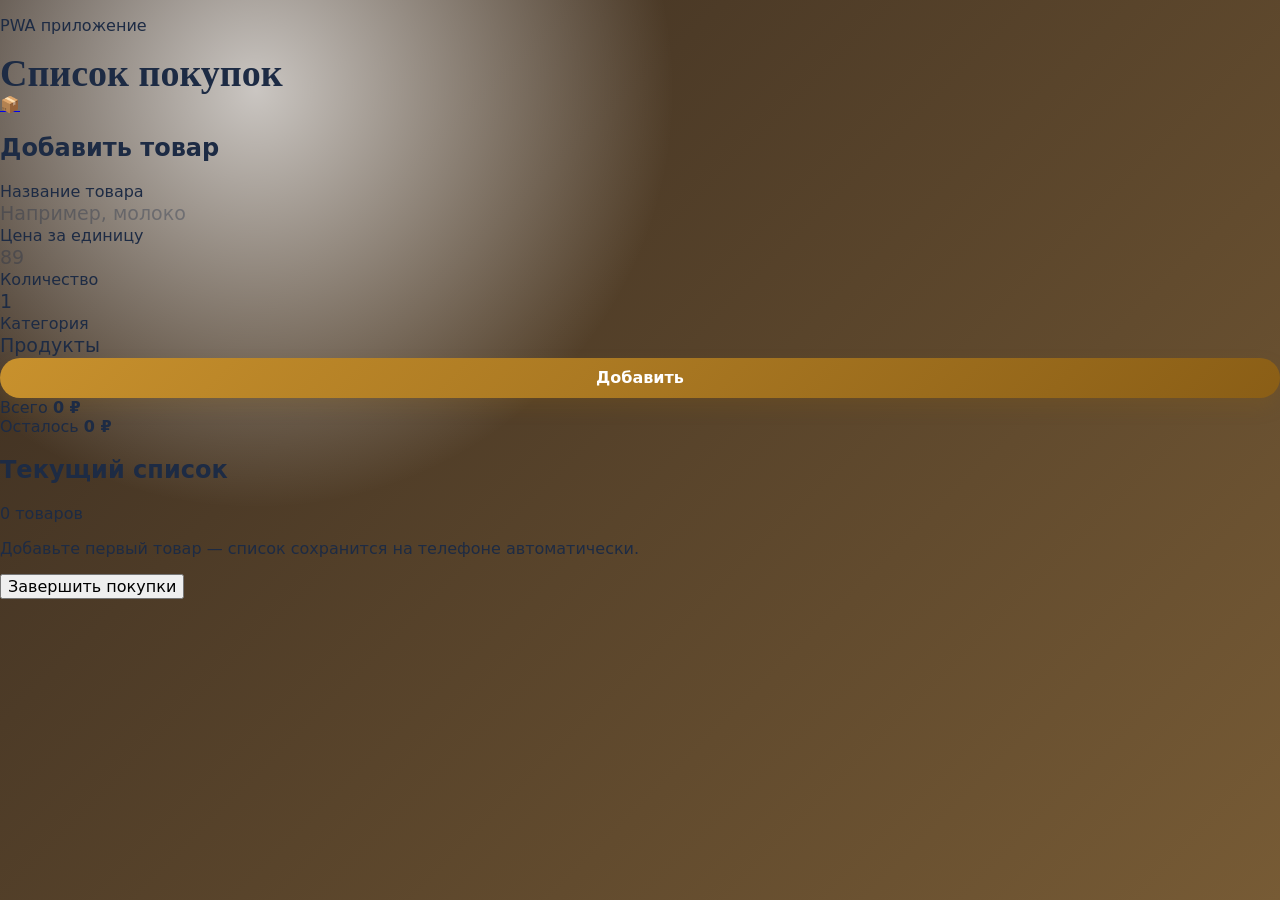
==== commit 28ea5654: "Update index.html" ====
--- a/index.html
+++ b/index.html
@@ -1,91 +1,134 @@
-<!DOCTYPE html>
+<!doctype html>
 <html lang="ru">
 <head>
-    <meta charset="UTF-8">
-    <meta name="viewport" content="width=device-width, initial-scale=1.0, viewport-fit=cover">
-    <title>Список покупок</title>
-    <meta name="theme-color" content="#fff8e8">
-    <link rel="manifest" href="manifest.json">
-    <link rel="stylesheet" href="style.css">
-    <script src="script.js" defer></script>
+  <meta charset="utf-8">
+  <meta name="viewport" content="width=device-width, initial-scale=1, viewport-fit=cover">
+  <meta name="theme-color" content="#5b7cfa">
+  <meta name="apple-mobile-web-app-capable" content="yes">
+  <meta name="apple-mobile-web-app-status-bar-style" content="default">
+  <meta name="apple-mobile-web-app-title" content="Покупки">
+  <title>Список покупок</title>
+  <link rel="manifest" href="manifest.json">
+  <link rel="apple-touch-icon" href="icons/icon-192.png">
+  <link rel="stylesheet" href="style.css">
 </head>
 <body>
-    <main class="notebook">
-        <section class="screen" aria-labelledby="page-title">
-            <header class="top">
-                <h1 id="page-title">Список покупок</h1>
-            </header>
+  <main class="app-shell" data-screen="home">
+    <header class="topbar">
+      <div>
+        <p class="eyebrow">PWA приложение</p>
+        <h1>Список покупок</h1>
+      </div>
+      <a class="icon-button archive-link" href="archive.html" aria-label="Открыть архив">📦</a>
+    </header>
 
-            <form class="add-form" id="add-form" autocomplete="off">
-                <label class="field field-name" for="item">
-                    <span class="field-label">Что купить</span>
-                    <input
-                        id="item"
-                        name="item"
-                        type="text"
-                        placeholder="молоко, хлеб, кофе"
-                        required
-                    >
-                </label>
+    <section class="card add-card" aria-labelledby="add-title">
+      <h2 id="add-title">Добавить товар</h2>
+      <form id="item-form" class="item-form" autocomplete="off">
+        <label>
+          <span>Название товара</span>
+          <input id="name" name="name" type="text" inputmode="text" placeholder="Например, молоко" required maxlength="80">
+        </label>
 
-                <label class="field field-quantity" for="quantity">
-                    <span class="field-label">Количество</span>
-                    <input
-                        id="quantity"
-                        name="quantity"
-                        type="number"
-                        inputmode="numeric"
-                        min="1"
-                        step="1"
-                        placeholder="1"
-                    >
-                </label>
+        <div class="form-grid">
+          <label>
+            <span>Цена за единицу</span>
+            <input id="price" name="price" type="number" inputmode="decimal" min="0" step="0.01" placeholder="89" required>
+          </label>
 
-                <label class="field field-price" for="price">
-                    <span class="field-label">Цена</span>
-                    <input
-                        id="price"
-                        name="price"
-                        type="number"
-                        inputmode="decimal"
-                        min="0"
-                        step="0.01"
-                        placeholder="0"
-                    >
-                </label>
+          <label>
+            <span>Количество</span>
+            <input id="quantity" name="quantity" type="number" inputmode="decimal" min="0.01" step="0.01" placeholder="2" value="1" required>
+          </label>
+        </div>
 
-                <button class="add-button" type="submit">
-                    Добавить
-                </button>
-            </form>
+        <label>
+          <span>Категория</span>
+          <select id="category" name="category">
+            <option value="Продукты">Продукты</option>
+            <option value="Дом">Дом</option>
+            <option value="Другое">Другое</option>
+          </select>
+        </label>
 
-            <section class="list-wrap" aria-label="Текущий список покупок">
-                <div class="shopping-list" id="list"></div>
-            </section>
+        <button class="primary-button" type="submit">Добавить</button>
+      </form>
+    </section>
 
-            <footer class="bottom-panel">
-                <div class="totals" aria-label="Итоги">
-                    <div class="total-line">
-                        <span>Всего</span>
-                        <strong><span id="total">0</span> ₽</strong>
-                    </div>
-                    <div class="total-line remaining-line">
-                        <span>Осталось</span>
-                        <strong><span id="remaining">0</span> ₽</strong>
-                    </div>
-                </div>
+    <section class="totals-card" aria-label="Суммы покупок">
+      <div>
+        <span>Всего</span>
+        <strong id="total-sum">0 ₽</strong>
+      </div>
 
-                <div class="actions">
-                    <button class="primary-button" id="finish-shopping" type="button">
-                        Завершить покупки
-                    </button>
+      <div>
+        <span>Осталось</span>
+        <strong id="left-sum">0 ₽</strong>
+      </div>
+    </section>
 
-                    <a class="secondary-button" href="archive.html">
-                        Архив покупок
-                    </a>
-                </div>
-            </footer>
-        </section>
-    </main>
+    <section class="list-section" aria-labelledby="list-title">
+      <div class="section-heading">
+        <h2 id="list-title">Текущий список</h2>
+        <span id="items-count">0 товаров</span>
+      </div>
+
+      <div id="items-list" class="items-list"></div>
+
+      <p id="empty-state" class="empty-state">
+        Добавьте первый товар — список сохранится на телефоне автоматически.
+      </p>
+    </section>
+
+    <button id="finish-button" class="finish-button" type="button">
+      Завершить покупки
+    </button>
+  </main>
+
+  <dialog id="edit-dialog" class="edit-dialog">
+    <form id="edit-form" method="dialog" class="card dialog-card">
+      <h2>Редактировать товар</h2>
+
+      <input id="edit-id" type="hidden">
+
+      <label>
+        <span>Название</span>
+        <input id="edit-name" type="text" required maxlength="80">
+      </label>
+
+      <div class="form-grid">
+        <label>
+          <span>Цена</span>
+          <input id="edit-price" type="number" min="0" step="0.01" required>
+        </label>
+
+        <label>
+          <span>Количество</span>
+          <input id="edit-quantity" type="number" min="0.01" step="0.01" required>
+        </label>
+      </div>
+
+      <label>
+        <span>Категория</span>
+        <select id="edit-category">
+          <option value="Продукты">Продукты</option>
+          <option value="Дом">Дом</option>
+          <option value="Другое">Другое</option>
+        </select>
+      </label>
+
+      <div class="dialog-actions">
+        <button class="secondary-button" value="cancel" type="button" id="cancel-edit">
+          Отмена
+        </button>
+
+        <button class="primary-button" value="default" type="submit">
+          Сохранить
+        </button>
+      </div>
+    </form>
+  </dialog>
+
+  <script src="script.js" defer></script>
 </body>
 </html>
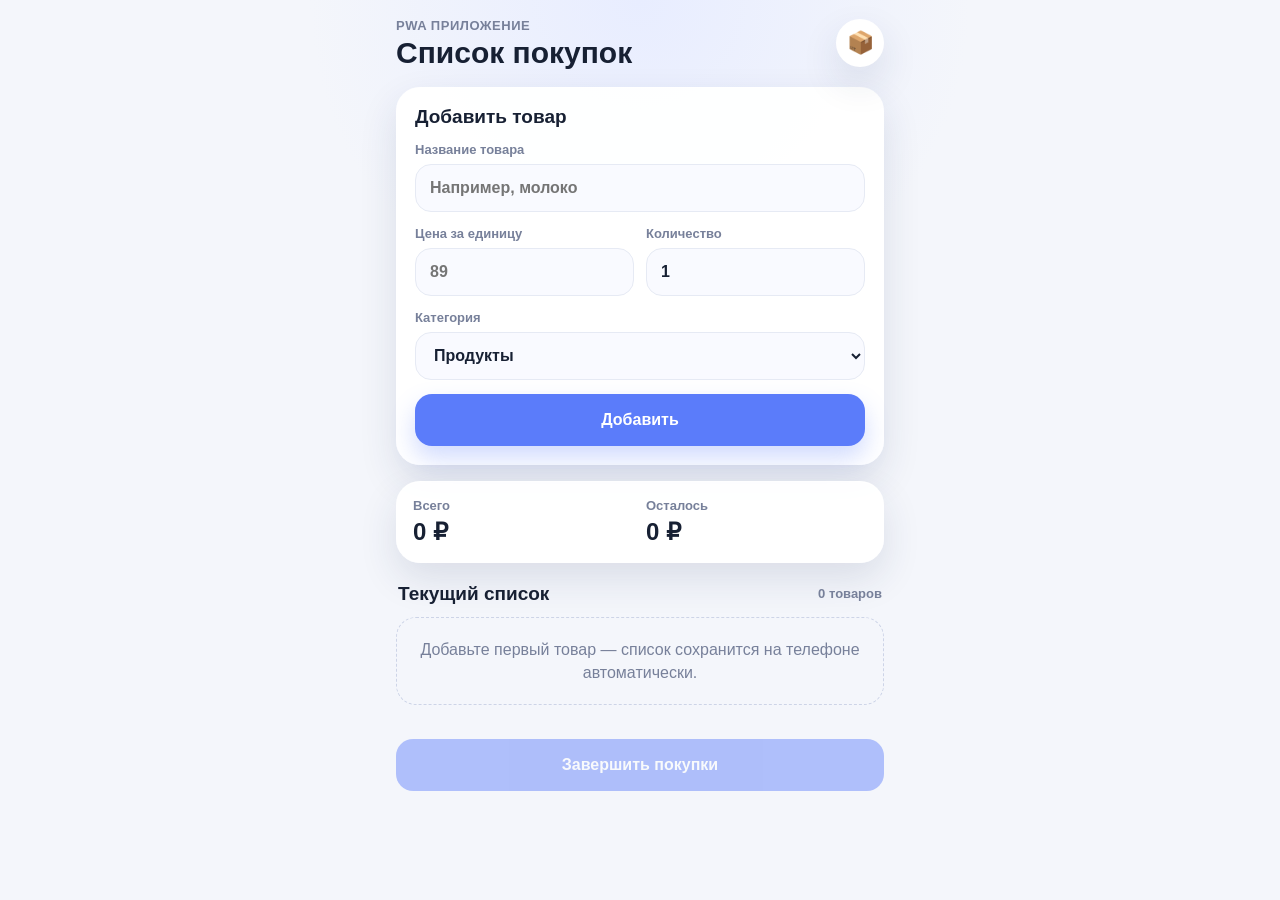
==== commit 7a614e15: "Update index.html" ====
--- a/index.html
+++ b/index.html
@@ -2,7 +2,7 @@
 <html lang="ru">
 <head>
   <meta charset="utf-8">
-  <meta name="viewport" content="width=device-width, initial-scale=1, viewport-fit=cover">
+  <meta name="viewport" content="width=device-width, initial-scale=1.0, viewport-fit=cover">
   <meta name="theme-color" content="#5b7cfa">
   <meta name="apple-mobile-web-app-capable" content="yes">
   <meta name="apple-mobile-web-app-status-bar-style" content="default">
--- a/style.css
+++ b/style.css
@@ -1,561 +1,433 @@
 :root {
-    --paper: #fff8e8;
-    --paper-dark: #f2e7cf;
-    --line: rgba(74, 136, 190, .24);
-    --margin: rgba(193, 63, 67, .72);
-    --ink: #1d2b44;
-    --muted: #6f6b74;
-    --gold: #b98223;
-    --gold-dark: #8a5e16;
-    --danger: #c04740;
-    --row: 42px;
-    --safe-top: env(safe-area-inset-top, 0px);
-    --safe-bottom: env(safe-area-inset-bottom, 0px);
-    --page-left: 42px;
-    --page-right: 14px;
-    --font: system-ui, -apple-system, BlinkMacSystemFont, "Segoe UI", Arial, sans-serif;
-    --hand: "Marker Felt", "Bradley Hand", "Segoe Print", "Comic Sans MS", cursive;
+  color-scheme: light;
+  --bg: #f4f6fb;
+  --card: #ffffff;
+  --text: #172033;
+  --muted: #77809a;
+  --primary: #5b7cfa;
+  --primary-dark: #4663d8;
+  --danger: #ef5d68;
+  --line: #e6eaf4;
+  --shadow: 0 16px 38px rgba(35, 48, 92, .12);
+  --radius: 24px;
 }
 
 * {
-    box-sizing: border-box;
-}
-
-html,
+  box-sizing: border-box;
+}
+
+html {
+  min-height: 100%;
+  background: var(--bg);
+}
+
 body {
-    margin: 0;
-    min-width: 320px;
-    min-height: 100%;
-    overflow-x: hidden;
-    color: var(--ink);
-    background: var(--paper);
-    font-family: var(--font);
-}
-
-body {
-    min-height: 100svh;
+  margin: 0;
+  min-height: 100vh;
+  font-family: -apple-system, BlinkMacSystemFont, "Segoe UI", Roboto, Arial, sans-serif;
+  background: radial-gradient(circle at top, #e8edff 0, var(--bg) 330px);
+  color: var(--text);
 }
 
 button,
 input,
 select {
-    font: inherit;
-}
-
-button,
-a,
+  font: inherit;
+}
+
+button {
+  border: 0;
+  cursor: pointer;
+}
+
+.app-shell {
+  width: min(100%, 520px);
+  min-height: 100vh;
+  margin: 0 auto;
+  padding: calc(18px + env(safe-area-inset-top)) 16px calc(28px + env(safe-area-inset-bottom));
+}
+
+.topbar,
+.archive-topbar {
+  display: flex;
+  align-items: center;
+  justify-content: space-between;
+  gap: 14px;
+  margin-bottom: 18px;
+}
+
+.eyebrow {
+  margin: 0 0 4px;
+  color: var(--muted);
+  font-size: 13px;
+  font-weight: 700;
+  letter-spacing: .04em;
+  text-transform: uppercase;
+}
+
+h1,
+h2,
+p {
+  margin-top: 0;
+}
+
+h1 {
+  margin-bottom: 0;
+  font-size: 30px;
+  line-height: 1.05;
+}
+
+h2 {
+  margin-bottom: 14px;
+  font-size: 19px;
+}
+
+.icon-button,
+.round-back {
+  display: grid;
+  place-items: center;
+  flex: 0 0 48px;
+  width: 48px;
+  height: 48px;
+  border-radius: 50%;
+  background: var(--card);
+  color: var(--text);
+  text-decoration: none;
+  box-shadow: var(--shadow);
+  font-size: 22px;
+}
+
+.card,
+.totals-card,
+.stats-card {
+  background: rgba(255, 255, 255, .94);
+  border: 1px solid rgba(255, 255, 255, .8);
+  border-radius: var(--radius);
+  box-shadow: var(--shadow);
+}
+
+.add-card {
+  padding: 18px;
+}
+
+.item-form,
+.dialog-card {
+  display: grid;
+  gap: 14px;
+}
+
+label {
+  display: grid;
+  gap: 7px;
+  color: var(--muted);
+  font-size: 13px;
+  font-weight: 700;
+}
+
 input,
 select {
-    -webkit-tap-highlight-color: transparent;
-}
-
-.notebook {
-    min-height: 100svh;
-    background:
-        radial-gradient(circle at 16px 20px, rgba(43, 35, 26, .14) 0 6px, transparent 7px) 0 0 / 100% 84px repeat-y,
-        linear-gradient(
-            90deg,
-            transparent 0,
-            transparent 29px,
-            var(--margin) 30px,
-            var(--margin) 32px,
-            transparent 33px
-        ),
-        repeating-linear-gradient(
-            to bottom,
-            var(--paper) 0,
-            var(--paper) calc(var(--row) - 1px),
-            var(--line) var(--row)
-        );
-}
-
-.screen {
-    width: 100%;
-    min-height: 100svh;
-    padding:
-        calc(var(--safe-top) + 28px)
-        var(--page-right)
-        calc(var(--safe-bottom) + 34px)
-        var(--page-left);
-}
-
-/* Header */
-
-.top {
-    min-height: calc(var(--row) * 2);
-    display: flex;
-    align-items: flex-end;
-    padding-bottom: 5px;
-}
-
-h1 {
-    margin: 0;
-    max-width: 100%;
-    overflow: hidden;
-    color: var(--ink);
-    font-family: var(--hand);
-    font-size: clamp(30px, 9vw, 38px);
-    line-height: var(--row);
-    font-weight: 700;
-    white-space: nowrap;
-    text-overflow: ellipsis;
-}
-
-/* Fields */
-
-.add-form {
-    display: grid;
-    grid-template-columns: minmax(0, 1fr) 80px;
-    gap: 0 10px;
-    margin-top: var(--row);
-}
-
-.field {
-    min-width: 0;
-    min-height: var(--row);
-    display: flex;
-    flex-direction: column;
-    justify-content: flex-end;
-    padding-bottom: 5px;
-}
-
-.field-name {
-    grid-column: 1 / 2;
-}
-
-.field-quantity {
-    grid-column: 1 / 2;
-}
-
-.field-price {
-    grid-column: 2 / 3;
-}
-
-.field-label {
-    display: block;
-    height: 14px;
-    color: var(--muted);
-    font-size: 10px;
-    line-height: 14px;
-    font-weight: 800;
-    letter-spacing: .08em;
-    text-transform: uppercase;
-}
-
-input,
-select {
-    width: 100%;
-    height: 25px;
-    padding: 0;
-    border: 0;
-    border-radius: 0;
-    outline: 0;
-    color: var(--ink);
-    background: transparent;
-    font-size: 19px;
-    line-height: 25px;
-}
-
-input::placeholder {
-    color: rgba(29, 43, 68, .35);
-}
-
-select {
-    appearance: none;
-    -webkit-appearance: none;
+  width: 100%;
+  min-height: 48px;
+  border: 1px solid var(--line);
+  border-radius: 16px;
+  background: #f9faff;
+  color: var(--text);
+  padding: 0 14px;
+  outline: none;
+  font-size: 16px;
 }
 
 input:focus,
 select:focus {
-    box-shadow: 0 2px 0 rgba(185, 130, 35, .38);
-}
-
-.add-button {
-    grid-column: 2 / 3;
-    align-self: end;
-    width: 60px;
-    height: 34px;
-    margin-bottom: 6px;
-    border: 0;
-    border-radius: 999px;
-    color: #fff;
-    background: linear-gradient(135deg, #c8912d, var(--gold-dark));
-    box-shadow: 0 9px 18px rgba(138, 94, 22, .24);
-    font-size: 15px;
-    line-height: 18px;
-    font-weight: 800;
-}
-
-/* Shopping list */
-
-.list-wrap {
-    margin-top: var(--row);
-}
-
-.shopping-list {
-    width: 100%;
-}
-
-.shopping-item {
-    min-height: var(--row);
-    display: grid;
-    grid-template-columns: 24px minmax(0, 1fr) 72px 28px 30px;
-    gap: 7px;
-    align-items: end;
-    padding-bottom: 5px;
-    color: var(--ink);
-    font-family: var(--hand);
-    font-size: 18px;
-    line-height: 24px;
-    font-weight: 800;
-}
-
-.item-check {
-    width: 23px;
-    height: 23px;
-    margin: 0 0 1px;
-    accent-color: var(--gold);
+  border-color: var(--primary);
+  box-shadow: 0 0 0 4px rgba(91, 124, 250, .13);
+}
+
+.form-grid {
+  display: grid;
+  grid-template-columns: 1fr 1fr;
+  gap: 12px;
+}
+
+.primary-button,
+.secondary-button,
+.finish-button {
+  min-height: 52px;
+  border-radius: 17px;
+  font-weight: 800;
+}
+
+.primary-button,
+.finish-button {
+  background: var(--primary);
+  color: white;
+  box-shadow: 0 12px 24px rgba(91, 124, 250, .28);
+}
+
+.primary-button:active,
+.finish-button:active {
+  background: var(--primary-dark);
+  transform: translateY(1px);
+}
+
+.secondary-button {
+  background: #edf1ff;
+  color: var(--primary-dark);
+}
+
+.totals-card,
+.stats-card {
+  display: grid;
+  grid-template-columns: 1fr 1fr;
+  gap: 12px;
+  padding: 16px;
+  margin: 16px 0;
+}
+
+.totals-card span,
+.stats-card span {
+  display: block;
+  color: var(--muted);
+  font-size: 13px;
+  font-weight: 700;
+}
+
+.totals-card strong,
+.stats-card strong {
+  display: block;
+  margin-top: 5px;
+  font-size: 24px;
+}
+
+.section-heading {
+  display: flex;
+  align-items: center;
+  justify-content: space-between;
+  gap: 12px;
+  margin: 20px 2px 12px;
+}
+
+.section-heading h2 {
+  margin: 0;
+}
+
+.section-heading span {
+  color: var(--muted);
+  font-size: 13px;
+  font-weight: 700;
+}
+
+.items-list,
+.archive-list {
+  display: grid;
+  gap: 12px;
+}
+
+.item-card {
+  display: grid;
+  grid-template-columns: auto minmax(0, 1fr) auto;
+  gap: 12px;
+  align-items: start;
+  padding: 14px;
+  background: var(--card);
+  border: 1px solid var(--line);
+  border-radius: 20px;
+  box-shadow: 0 10px 24px rgba(35, 48, 92, .08);
+}
+
+.item-card input[type="checkbox"] {
+  width: 24px;
+  min-height: 24px;
+  margin-top: 3px;
+  accent-color: var(--primary);
+}
+
+.item-main {
+  min-width: 0;
 }
 
 .item-name {
-    min-width: 0;
-    min-width: 0;
-    overflow-wrap: anywhere;
-    white-space: normal;
-}
-
-.item-price {
-    overflow: hidden;
-    color: var(--ink);
-    font-size: 15px;
-    text-align: right;
-    white-space: nowrap;
-}
-
-.delete-button {
-    width: 30px;
-    height: 30px;
-    margin: 0 0 -1px;
-    padding: 0;
-    border: 0;
-    border-radius: 50%;
-    color: var(--danger);
-    background: rgba(192, 71, 64, .08);
-    font-size: 24px;
-    line-height: 28px;
-}
-
-.done {
-    opacity: .45;
-    text-decoration: line-through;
-    text-decoration-thickness: 2px;
-}
-
-/* Bottom */
-
-.bottom-panel {
-    margin-top: var(--row);
-}
-
-.totals {
-    min-height: calc(var(--row) * 2);
-    display: flex;
-    flex-direction: column;
-    justify-content: flex-end;
-    padding-bottom: 5px;
-    font-family: var(--hand);
-}
-
-.total-line {
-    display: flex;
-    align-items: baseline;
-    justify-content: space-between;
-    gap: 12px;
-    color: var(--ink);
-    font-size: 20px;
-    line-height: 26px;
-    font-weight: 800;
-}
-
-.total-line strong {
-    white-space: nowrap;
-    font-size: 24px;
-}
-
-.remaining-line {
-    color: var(--muted);
-    font-size: 17px;
-}
-
-.remaining-line strong {
-    font-size: 18px;
-}
-
-.actions {
-    display: grid;
-    gap: 10px;
-    margin-top: 8px;
-}
-
-.primary-button,
-.secondary-button {
-    min-height: 40px;
-    width: 100%;
-    display: inline-flex;
-    align-items: center;
-    justify-content: center;
-    padding: 8px 14px;
-    border: 0;
-    border-radius: 999px;
-    color: #fff;
-    background: linear-gradient(135deg, #c8912d, var(--gold-dark));
-    box-shadow: 0 9px 18px rgba(138, 94, 22, .22);
-    font-size: 16px;
-    line-height: 20px;
-    font-weight: 750;
-    text-align: center;
-    text-decoration: none;
-}
-
-.secondary-button {
-    background: rgba(255, 255, 255, .72);
-    border: 1px solid rgba(138, 94, 22, .24);
-    color: var(--gold-dark);
-    box-shadow: none;
-}
-
-.back-button {
-    margin-top: var(--row);
-}
-
-/* Archive */
-
-.archive-nav {
-    display: block;
-}
-
-.archive-controls {
-    display: grid;
-    grid-template-columns: 1fr;
-    gap: 0;
-    margin-top: var(--row);
-}
-
-.archive-stats {
-    min-height: var(--row);
-    display: flex;
-    align-items: flex-end;
-    padding-bottom: 6px;
-    color: var(--muted);
-    font-family: var(--hand);
-    font-size: 15px;
-    line-height: 20px;
-    font-weight: 800;
-}
-
-.archive-list {
-    margin-top: var(--row);
-}
-
-.archive-card {
-    margin-bottom: var(--row);
-}
-
-.archive-card-header {
-    min-height: var(--row);
-    display: grid;
-    grid-template-columns: minmax(0, 1fr) 72px;
-    gap: 8px;
-    align-items: end;
-    padding-bottom: 5px;
+  overflow-wrap: anywhere;
+  font-size: 17px;
+  font-weight: 800;
+  line-height: 1.3;
+}
+
+.item-meta {
+  margin-top: 6px;
+  color: var(--muted);
+  font-size: 14px;
+  line-height: 1.35;
+}
+
+.category-pill {
+  display: inline-block;
+  margin-top: 8px;
+  padding: 4px 9px;
+  border-radius: 999px;
+  background: #edf1ff;
+  color: var(--primary-dark);
+  font-size: 12px;
+  font-weight: 800;
+}
+
+.item-card.done .item-name {
+  text-decoration: line-through;
+  color: var(--muted);
+}
+
+.item-actions {
+  display: flex;
+  flex-direction: column;
+  gap: 8px;
+}
+
+.small-action {
+  width: 40px;
+  height: 40px;
+  border-radius: 14px;
+  background: #f2f4fb;
+  color: var(--text);
+  font-size: 18px;
+}
+
+.small-action.delete {
+  color: var(--danger);
+}
+
+.empty-state {
+  padding: 20px;
+  border: 1px dashed #cdd4e7;
+  border-radius: 20px;
+  color: var(--muted);
+  text-align: center;
+  line-height: 1.45;
+}
+
+.finish-button {
+  width: 100%;
+  margin-top: 18px;
+}
+
+.finish-button:disabled {
+  opacity: .45;
+  box-shadow: none;
+}
+
+.edit-dialog {
+  width: min(92vw, 480px);
+  border: 0;
+  border-radius: 26px;
+  padding: 0;
+  background: transparent;
+}
+
+.edit-dialog::backdrop {
+  background: rgba(16, 23, 42, .45);
+  backdrop-filter: blur(3px);
+}
+
+.dialog-card {
+  padding: 18px;
+}
+
+.dialog-actions {
+  display: grid;
+  grid-template-columns: 1fr 1fr;
+  gap: 12px;
+}
+
+.search-wrap {
+  flex: 1;
+}
+
+.filter-row {
+  display: flex;
+  gap: 8px;
+  margin-bottom: 14px;
+  overflow-x: auto;
+  padding-bottom: 2px;
+}
+
+.filter-chip {
+  min-height: 42px;
+  padding: 0 16px;
+  border-radius: 999px;
+  background: #e9edf8;
+  color: var(--muted);
+  font-weight: 800;
+  white-space: nowrap;
+}
+
+.filter-chip.active {
+  background: var(--primary);
+  color: white;
+}
+
+.archive-entry {
+  padding: 16px;
+  background: var(--card);
+  border: 1px solid var(--line);
+  border-radius: 22px;
+  box-shadow: 0 10px 24px rgba(35, 48, 92, .08);
 }
 
 .archive-date {
-    margin: 0;
-    min-width: 0;
-    overflow: hidden;
-    color: var(--ink);
-    font-family: var(--hand);
-    font-size: 17px;
-    line-height: 24px;
-    font-weight: 900;
-    white-space: nowrap;
-    text-overflow: ellipsis;
+  margin-bottom: 12px;
+  font-size: 17px;
+  font-weight: 900;
+}
+
+.archive-items {
+  display: grid;
+  gap: 7px;
+  color: #394156;
+  line-height: 1.35;
+}
+
+.archive-item {
+  overflow-wrap: anywhere;
 }
 
 .archive-total {
-    overflow: hidden;
-    color: var(--ink);
-    font-family: var(--hand);
-    font-size: 15px;
-    line-height: 24px;
-    font-weight: 900;
-    text-align: right;
-    white-space: nowrap;
-}
-
-.archive-product {
-    min-height: var(--row);
-    display: grid;
-    grid-template-columns: minmax(0, 1fr) 66px;
-    gap: 8px;
-    align-items: end;
-    padding-bottom: 5px;
-    color: var(--ink);
-    font-family: var(--hand);
-    font-size: 17px;
-    line-height: 24px;
-    font-weight: 800;
-}
-
-.archive-product span:first-child {
-    min-width: 0;
-    overflow: hidden;
-    white-space: nowrap;
-    text-overflow: ellipsis;
-}
-
-.archive-product-price {
-    overflow: hidden;
-    font-size: 15px;
-    text-align: right;
-    white-space: nowrap;
-}
-
-.empty-row {
-    min-height: var(--row);
-    display: flex;
-    align-items: flex-end;
-    margin: 0;
-    padding-bottom: 6px;
-    color: var(--muted);
-    font-family: var(--hand);
-    font-size: 18px;
-    line-height: 24px;
-    font-weight: 800;
-}
-
-/* Tiny phones */
-
-@media (max-width: 370px) {
-    :root {
-        --page-left: 38px;
-        --page-right: 10px;
-    }
-
-    h1 {
-        font-size: 29px;
-    }
-
-    .shopping-item {
-        grid-template-columns: 22px minmax(0, 1fr) 60px 28px;
-        gap: 6px;
-        font-size: 16px;
-    }
-
-    .item-price,
-    .archive-total,
-    .archive-product-price {
-        font-size: 13px;
-    }
-
-    .archive-card-header {
-        grid-template-columns: minmax(0, 1fr) 80px;
-    }
-
-    .archive-product {
-        grid-template-columns: minmax(0, 1fr) 80px;
-        font-size: 16px;
-    }
-}
-
-/* Larger screens only get wider readable content, not a desktop-first layout */
-
-@media (min-width: 700px) {
-    :root {
-        --row: 44px;
-        --page-left: 64px;
-        --page-right: 64px;
-    }
-
-    body {
-        background:
-            radial-gradient(circle at 20% 10%, rgba(255, 255, 255, .72), transparent 32%),
-            linear-gradient(135deg, #382b20, #775b35);
-    }
-
-    .notebook {
-        width: min(100%, 720px);
-        min-height: calc(100svh - 48px);
-        margin: 24px auto;
-        border-radius: 24px;
-        overflow: hidden;
-        box-shadow: 0 26px 70px rgba(38, 31, 21, .22);
-    }
-
-    .screen {
-        min-height: calc(100svh - 48px);
-    }
-
-    .add-form {
-        grid-template-columns: minmax(0, 1fr) 150px 60px;
-    }
-
-    .field-name {
-        grid-column: 1 / 2;
-    }
-
-    .field-price {
-        grid-column: 2 / 3;
-    }
-
-    .add-button {
-        grid-column: 3 / 4;
-    }
-
-    .shopping-item {
-        grid-template-columns: 24px minmax(0, 1fr) 92px 30px;
-    }
-
-    .archive-controls {
-        grid-template-columns: minmax(0, 1fr) 190px;
-        gap: 12px;
-    }
-
-    .archive-card-header {
-        grid-template-columns: minmax(0, 1fr) 96px;
-    }
-
-    .archive-product {
-        grid-template-columns: minmax(0, 1fr) 86px;
-    }
-}
-
-.edit-button {
-    width: 28px;
-    height: 30px;
-    border: 0;
-    background: transparent;
-    color: var(--gold-dark);
-    font-size: 20px;
-}
-
-.archive-topbar {
-    display: grid;
-    grid-template-columns: 42px 1fr 100px;
-    gap: 8px;
-    align-items: end;
-    margin-top: var(--row);
-}
-
-.round-back {
-    width: 38px;
-    height: 38px;
-    border-radius: 50%;
-    display: flex;
-    align-items: center;
-    justify-content: center;
-    text-decoration: none;
-    background: rgba(255,255,255,.8);
-    color: var(--gold-dark);
-}
+  margin-top: 14px;
+  padding-top: 12px;
+  border-top: 1px solid var(--line);
+  font-weight: 900;
+}
+
+@media (prefers-color-scheme: dark) {
+  :root {
+    color-scheme: dark;
+    --bg: #101624;
+    --card: #182033;
+    --text: #f3f6ff;
+    --muted: #a5aec4;
+    --line: #2a354c;
+    --shadow: 0 16px 38px rgba(0, 0, 0, .28);
+  }
+
+  body {
+    background: radial-gradient(circle at top, #1c2851 0, var(--bg) 330px);
+  }
+
+  input,
+  select,
+  .small-action,
+  .filter-chip {
+    background: #202a40;
+  }
+
+  .secondary-button,
+  .category-pill {
+    background: #243153;
+  }
+}
+
+html,
+body {
+  width: 100%;
+  max-width: 100%;
+  overflow-x: hidden;
+  -webkit-text-size-adjust: 100%;
+}
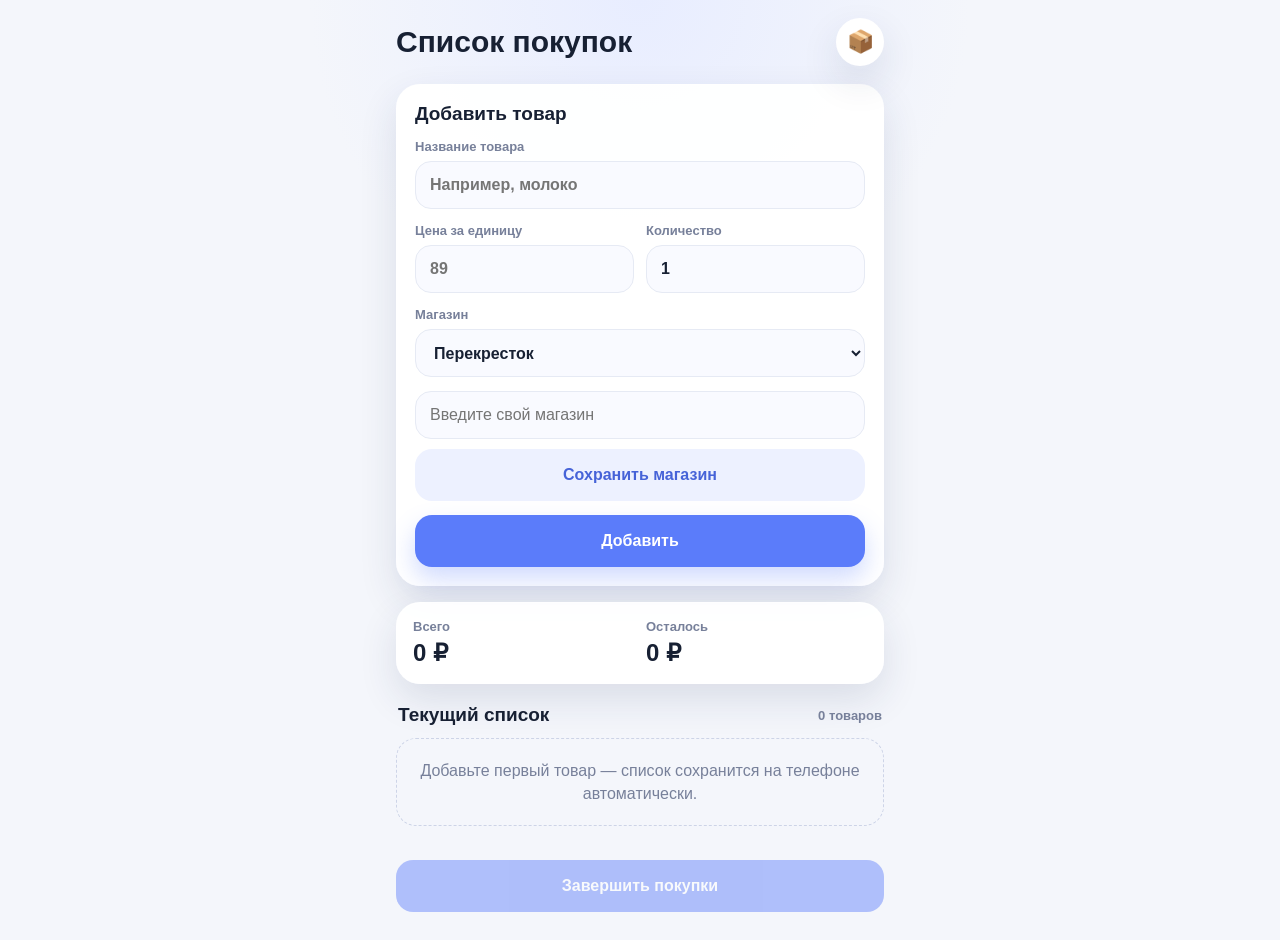
==== commit eac69f2e: "Add files via upload" ====
--- a/index.html
+++ b/index.html
@@ -16,7 +16,6 @@
   <main class="app-shell" data-screen="home">
     <header class="topbar">
       <div>
-        <p class="eyebrow">PWA приложение</p>
         <h1>Список покупок</h1>
       </div>
       <a class="icon-button archive-link" href="archive.html" aria-label="Открыть архив">📦</a>
@@ -43,13 +42,14 @@
         </div>
 
         <label>
-          <span>Категория</span>
-          <select id="category" name="category">
-            <option value="Продукты">Продукты</option>
-            <option value="Дом">Дом</option>
-            <option value="Другое">Другое</option>
-          </select>
+          <span>Магазин</span>
+          <select id="store" name="store"></select>
         </label>
+
+        <div id="custom-store-wrap" class="custom-store-wrap" hidden>
+          <input id="custom-store" type="text" inputmode="text" placeholder="Введите свой магазин" maxlength="60">
+          <button id="save-store-button" class="secondary-button inline-button" type="button">Сохранить магазин</button>
+        </div>
 
         <button class="primary-button" type="submit">Добавить</button>
       </form>
@@ -109,13 +109,14 @@
       </div>
 
       <label>
-        <span>Категория</span>
-        <select id="edit-category">
-          <option value="Продукты">Продукты</option>
-          <option value="Дом">Дом</option>
-          <option value="Другое">Другое</option>
-        </select>
+        <span>Магазин</span>
+        <select id="edit-store"></select>
       </label>
+
+      <div id="edit-custom-store-wrap" class="custom-store-wrap" hidden>
+        <input id="edit-custom-store" type="text" inputmode="text" placeholder="Введите свой магазин" maxlength="60">
+        <button id="edit-save-store-button" class="secondary-button inline-button" type="button">Сохранить магазин</button>
+      </div>
 
       <div class="dialog-actions">
         <button class="secondary-button" value="cancel" type="button" id="cancel-edit">
--- a/style.css
+++ b/style.css
@@ -56,15 +56,6 @@
   margin-bottom: 18px;
 }
 
-.eyebrow {
-  margin: 0 0 4px;
-  color: var(--muted);
-  font-size: 13px;
-  font-weight: 700;
-  letter-spacing: .04em;
-  text-transform: uppercase;
-}
-
 h1,
 h2,
 p {
@@ -114,6 +105,16 @@
 .dialog-card {
   display: grid;
   gap: 14px;
+}
+
+
+.custom-store-wrap {
+  display: grid;
+  gap: 10px;
+}
+
+.inline-button {
+  min-height: 46px;
 }
 
 label {
@@ -378,6 +379,26 @@
   font-weight: 900;
 }
 
+
+.archive-meta-row {
+  display: flex;
+  flex-wrap: wrap;
+  gap: 8px;
+  margin-bottom: 12px;
+}
+
+.archive-meta-pill {
+  display: inline-flex;
+  align-items: center;
+  min-height: 32px;
+  padding: 6px 10px;
+  border-radius: 999px;
+  background: #edf1ff;
+  color: var(--primary-dark);
+  font-size: 12px;
+  font-weight: 800;
+}
+
 .archive-items {
   display: grid;
   gap: 7px;
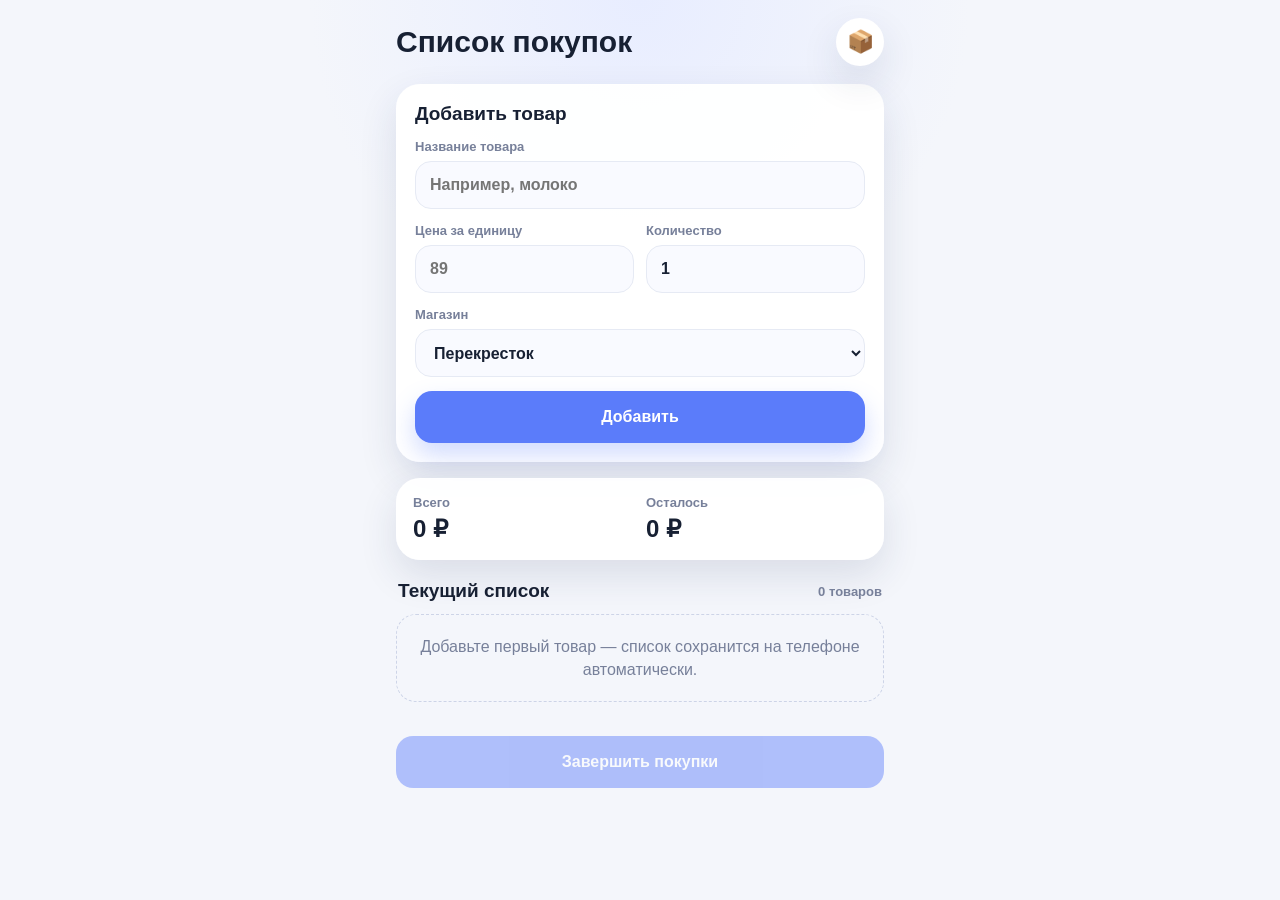
==== commit c264b3c9: "Add files via upload" ====
--- a/index.html
+++ b/index.html
@@ -2,14 +2,14 @@
 <html lang="ru">
 <head>
   <meta charset="utf-8">
-  <meta name="viewport" content="width=device-width, initial-scale=1.0, viewport-fit=cover">
+  <meta name="viewport" content="width=device-width, initial-scale=1, maximum-scale=1, user-scalable=no, viewport-fit=cover">
   <meta name="theme-color" content="#5b7cfa">
   <meta name="apple-mobile-web-app-capable" content="yes">
   <meta name="apple-mobile-web-app-status-bar-style" content="default">
   <meta name="apple-mobile-web-app-title" content="Покупки">
   <title>Список покупок</title>
   <link rel="manifest" href="manifest.json">
-  <link rel="apple-touch-icon" href="icons/icon-192.png">
+  <link rel="apple-touch-icon" href="icon-192.png">
   <link rel="stylesheet" href="style.css">
 </head>
 <body>
@@ -26,18 +26,18 @@
       <form id="item-form" class="item-form" autocomplete="off">
         <label>
           <span>Название товара</span>
-          <input id="name" name="name" type="text" inputmode="text" placeholder="Например, молоко" required maxlength="80">
+          <input id="name" name="name" type="text" inputmode="text" enterkeyhint="next" placeholder="Например, молоко" required maxlength="80">
         </label>
 
         <div class="form-grid">
           <label>
             <span>Цена за единицу</span>
-            <input id="price" name="price" type="number" inputmode="decimal" min="0" step="0.01" placeholder="89" required>
+            <input id="price" name="price" type="number" inputmode="decimal" enterkeyhint="next" min="0" step="0.01" placeholder="89" required>
           </label>
 
           <label>
             <span>Количество</span>
-            <input id="quantity" name="quantity" type="number" inputmode="decimal" min="0.01" step="0.01" placeholder="2" value="1" required>
+            <input id="quantity" name="quantity" type="number" inputmode="decimal" enterkeyhint="done" min="0.01" step="0.01" placeholder="2" value="1" required>
           </label>
         </div>
 
@@ -45,11 +45,6 @@
           <span>Магазин</span>
           <select id="store" name="store"></select>
         </label>
-
-        <div id="custom-store-wrap" class="custom-store-wrap" hidden>
-          <input id="custom-store" type="text" inputmode="text" placeholder="Введите свой магазин" maxlength="60">
-          <button id="save-store-button" class="secondary-button inline-button" type="button">Сохранить магазин</button>
-        </div>
 
         <button class="primary-button" type="submit">Добавить</button>
       </form>
@@ -86,7 +81,7 @@
   </main>
 
   <dialog id="edit-dialog" class="edit-dialog">
-    <form id="edit-form" method="dialog" class="card dialog-card">
+    <form id="edit-form" class="card dialog-card" autocomplete="off">
       <h2>Редактировать товар</h2>
 
       <input id="edit-id" type="hidden">
@@ -99,12 +94,12 @@
       <div class="form-grid">
         <label>
           <span>Цена</span>
-          <input id="edit-price" type="number" min="0" step="0.01" required>
+          <input id="edit-price" type="number" inputmode="decimal" min="0" step="0.01" required>
         </label>
 
         <label>
           <span>Количество</span>
-          <input id="edit-quantity" type="number" min="0.01" step="0.01" required>
+          <input id="edit-quantity" type="number" inputmode="decimal" min="0.01" step="0.01" required>
         </label>
       </div>
 
@@ -113,19 +108,25 @@
         <select id="edit-store"></select>
       </label>
 
-      <div id="edit-custom-store-wrap" class="custom-store-wrap" hidden>
-        <input id="edit-custom-store" type="text" inputmode="text" placeholder="Введите свой магазин" maxlength="60">
-        <button id="edit-save-store-button" class="secondary-button inline-button" type="button">Сохранить магазин</button>
+      <div class="dialog-actions">
+        <button class="secondary-button" type="button" id="cancel-edit">Отмена</button>
+        <button class="primary-button" type="submit">Сохранить</button>
       </div>
+    </form>
+  </dialog>
+
+  <dialog id="custom-store-dialog" class="edit-dialog small-dialog">
+    <form id="custom-store-form" class="card dialog-card" autocomplete="off">
+      <h2>Новый магазин</h2>
+
+      <label>
+        <span>Название магазина</span>
+        <input id="custom-store-name" type="text" inputmode="text" placeholder="Например, Ашан" required maxlength="60">
+      </label>
 
       <div class="dialog-actions">
-        <button class="secondary-button" value="cancel" type="button" id="cancel-edit">
-          Отмена
-        </button>
-
-        <button class="primary-button" value="default" type="submit">
-          Сохранить
-        </button>
+        <button id="cancel-custom-store" class="secondary-button" type="button">Отмена</button>
+        <button class="primary-button" type="submit">Добавить</button>
       </div>
     </form>
   </dialog>
--- a/style.css
+++ b/style.css
@@ -35,6 +35,11 @@
   font: inherit;
 }
 
+button,
+a {
+  touch-action: manipulation;
+}
+
 button {
   border: 0;
   cursor: pointer;
@@ -105,16 +110,6 @@
 .dialog-card {
   display: grid;
   gap: 14px;
-}
-
-
-.custom-store-wrap {
-  display: grid;
-  gap: 10px;
-}
-
-.inline-button {
-  min-height: 46px;
 }
 
 label {
@@ -283,16 +278,26 @@
   gap: 8px;
 }
 
+.small-action,
+.archive-action,
+.dialog-close,
+.remove-archive-item {
+  display: grid;
+  place-items: center;
+  border-radius: 14px;
+  background: #f2f4fb;
+  color: var(--text);
+}
+
 .small-action {
   width: 40px;
   height: 40px;
-  border-radius: 14px;
-  background: #f2f4fb;
-  color: var(--text);
   font-size: 18px;
 }
 
-.small-action.delete {
+.small-action.delete,
+.archive-action.delete,
+.remove-archive-item {
   color: var(--danger);
 }
 
@@ -317,18 +322,29 @@
 
 .edit-dialog {
   width: min(92vw, 480px);
+  max-height: min(88vh, 760px);
   border: 0;
   border-radius: 26px;
   padding: 0;
   background: transparent;
 }
 
+.small-dialog {
+  width: min(90vw, 390px);
+}
+
+.archive-edit-dialog {
+  width: min(94vw, 520px);
+}
+
 .edit-dialog::backdrop {
   background: rgba(16, 23, 42, .45);
   backdrop-filter: blur(3px);
 }
 
 .dialog-card {
+  max-height: min(88vh, 760px);
+  overflow-y: auto;
   padding: 18px;
 }
 
@@ -336,6 +352,28 @@
   display: grid;
   grid-template-columns: 1fr 1fr;
   gap: 12px;
+}
+
+.dialog-title-row,
+.archive-entry-head,
+.archive-edit-item-head {
+  display: flex;
+  align-items: center;
+  justify-content: space-between;
+  gap: 12px;
+}
+
+.dialog-title-row h2,
+.archive-entry-head .archive-date {
+  margin: 0;
+}
+
+.dialog-close,
+.remove-archive-item {
+  flex: 0 0 38px;
+  width: 38px;
+  height: 38px;
+  font-size: 22px;
 }
 
 .search-wrap {
@@ -373,12 +411,25 @@
   box-shadow: 0 10px 24px rgba(35, 48, 92, .08);
 }
 
+.archive-entry-head {
+  margin-bottom: 12px;
+}
+
 .archive-date {
-  margin-bottom: 12px;
   font-size: 17px;
   font-weight: 900;
 }
 
+.archive-actions {
+  display: flex;
+  gap: 7px;
+}
+
+.archive-action {
+  width: 38px;
+  height: 38px;
+  font-size: 17px;
+}
 
 .archive-meta-row {
   display: flex;
@@ -417,6 +468,45 @@
   font-weight: 900;
 }
 
+.archive-edit-items {
+  display: grid;
+  gap: 12px;
+}
+
+.archive-edit-item {
+  display: grid;
+  gap: 12px;
+  padding: 14px;
+  border: 1px solid var(--line);
+  border-radius: 18px;
+  background: #f9faff;
+}
+
+.archive-edit-item-head strong {
+  font-size: 15px;
+}
+
+.add-archive-item {
+  width: 100%;
+}
+
+.sticky-dialog-actions {
+  position: sticky;
+  bottom: -18px;
+  padding: 12px 0 18px;
+  background: linear-gradient(to bottom, rgba(255, 255, 255, 0), var(--card) 22%);
+}
+
+@media (max-width: 390px) {
+  .form-grid {
+    gap: 8px;
+  }
+
+  .archive-meta-pill {
+    max-width: 100%;
+  }
+}
+
 @media (prefers-color-scheme: dark) {
   :root {
     color-scheme: dark;
@@ -435,13 +525,22 @@
   input,
   select,
   .small-action,
-  .filter-chip {
+  .archive-action,
+  .dialog-close,
+  .remove-archive-item,
+  .filter-chip,
+  .archive-edit-item {
     background: #202a40;
   }
 
   .secondary-button,
-  .category-pill {
+  .category-pill,
+  .archive-meta-pill {
     background: #243153;
+  }
+
+  .sticky-dialog-actions {
+    background: linear-gradient(to bottom, rgba(24, 32, 51, 0), var(--card) 22%);
   }
 }
 
@@ -451,4 +550,4 @@
   max-width: 100%;
   overflow-x: hidden;
   -webkit-text-size-adjust: 100%;
-}+}
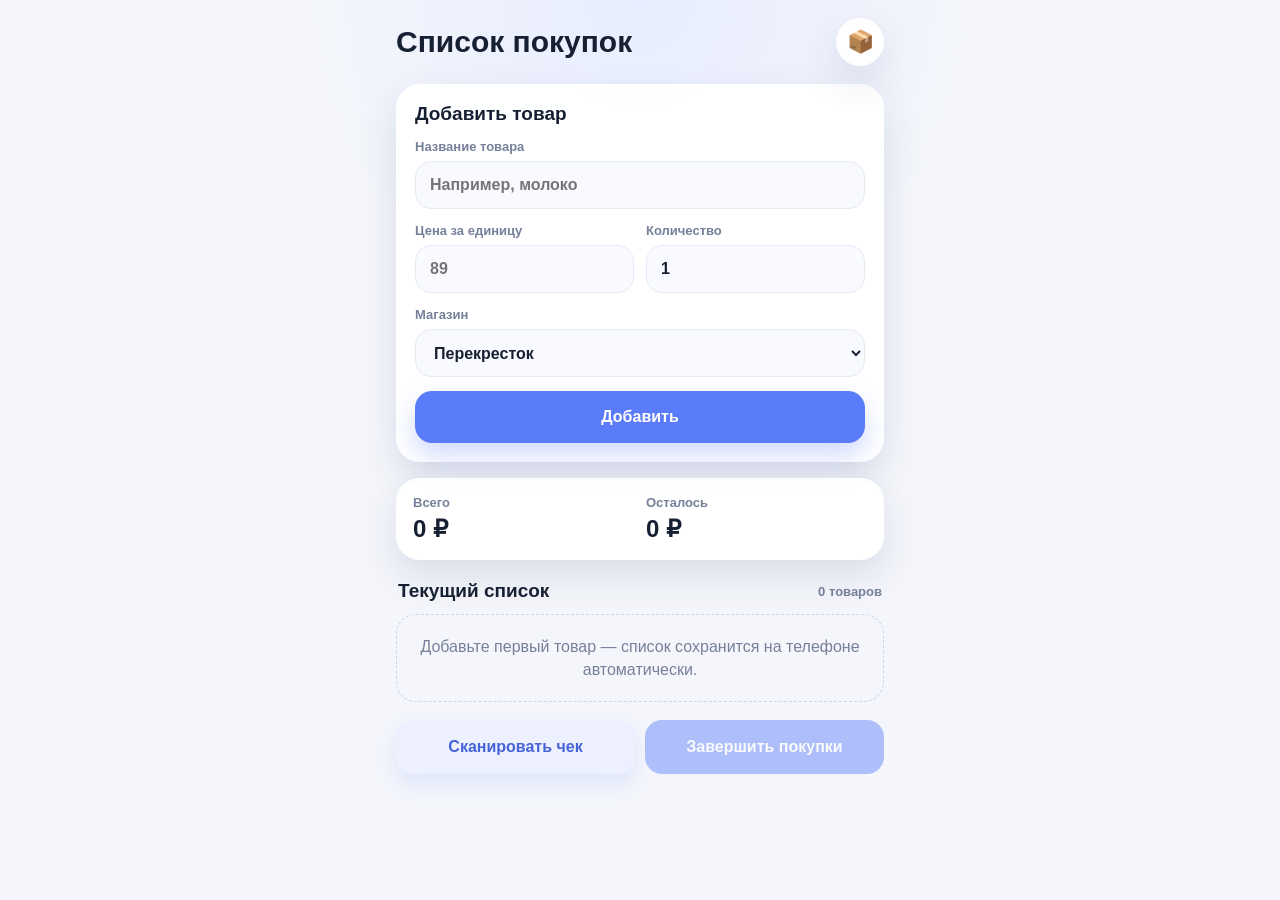
==== commit 40330c7a: "Add files via upload" ====
--- a/index.html
+++ b/index.html
@@ -75,9 +75,18 @@
       </p>
     </section>
 
-    <button id="finish-button" class="finish-button" type="button">
-      Завершить покупки
-    </button>
+    <div class="purchase-actions">
+      <button id="scan-receipt-button" class="scan-button" type="button">
+        Сканировать чек
+      </button>
+
+      <button id="finish-button" class="finish-button" type="button">
+        Завершить покупки
+      </button>
+    </div>
+
+    <input id="receipt-camera-input" class="visually-hidden" type="file" accept="image/*" capture="environment">
+    <input id="receipt-file-input" class="visually-hidden" type="file" accept="image/*">
   </main>
 
   <dialog id="edit-dialog" class="edit-dialog">
@@ -131,6 +140,72 @@
     </form>
   </dialog>
 
+  <dialog id="receipt-source-dialog" class="edit-dialog small-dialog">
+    <div class="card dialog-card">
+      <div class="dialog-title-row">
+        <h2>Сканировать чек</h2>
+        <button id="close-receipt-source" class="dialog-close" type="button" aria-label="Закрыть">×</button>
+      </div>
+
+      <p class="dialog-hint">Сфотографируйте чек целиком при хорошем освещении или выберите готовое фото.</p>
+
+      <div class="receipt-source-actions">
+        <button id="take-receipt-photo" class="primary-button" type="button">📷 Сфотографировать</button>
+        <button id="choose-receipt-photo" class="secondary-button" type="button">🖼 Выбрать фото</button>
+      </div>
+    </div>
+  </dialog>
+
+  <dialog id="receipt-progress-dialog" class="edit-dialog small-dialog receipt-progress-dialog">
+    <div class="card dialog-card receipt-progress-card">
+      <h2>Распознаём чек</h2>
+      <img id="receipt-preview" class="receipt-preview" alt="Фото чека">
+      <p id="receipt-progress-text" class="receipt-progress-text">Подготавливаем изображение…</p>
+      <div class="progress-track" aria-hidden="true">
+        <span id="receipt-progress-bar" class="progress-bar"></span>
+      </div>
+      <p class="progress-note">При первом запуске распознавание может занять немного больше времени.</p>
+      <button id="cancel-receipt-scan" class="secondary-button" type="button">Отмена</button>
+    </div>
+  </dialog>
+
+  <dialog id="receipt-review-dialog" class="edit-dialog receipt-review-dialog">
+    <form id="receipt-review-form" class="card dialog-card receipt-review-card" autocomplete="off">
+      <div class="dialog-title-row">
+        <div>
+          <h2>Проверка чека</h2>
+          <p id="receipt-review-summary" class="dialog-hint review-summary"></p>
+        </div>
+        <button id="close-receipt-review" class="dialog-close" type="button" aria-label="Закрыть">×</button>
+      </div>
+
+      <label>
+        <span>Магазин для найденных товаров</span>
+        <select id="receipt-store"></select>
+      </label>
+
+      <div id="receipt-comparison-list" class="receipt-comparison-list"></div>
+
+      <button id="add-receipt-row" class="secondary-button add-receipt-row" type="button">+ Добавить строку вручную</button>
+
+      <section id="receipt-missing-section" class="receipt-missing-section" hidden>
+        <h3>Не найдены в чеке</h3>
+        <p class="dialog-hint">Эти позиции уже были в текущем списке. Они останутся без изменений.</p>
+        <div id="receipt-missing-list" class="receipt-missing-list"></div>
+      </section>
+
+      <details class="ocr-details">
+        <summary>Показать распознанный текст</summary>
+        <textarea id="receipt-raw-text" readonly></textarea>
+      </details>
+
+      <div class="dialog-actions sticky-dialog-actions">
+        <button id="cancel-receipt-review" class="secondary-button" type="button">Отмена</button>
+        <button class="primary-button" type="submit">Применить изменения</button>
+      </div>
+    </form>
+  </dialog>
+
   <script src="script.js" defer></script>
 </body>
 </html>
--- a/style.css
+++ b/style.css
@@ -551,3 +551,319 @@
   overflow-x: hidden;
   -webkit-text-size-adjust: 100%;
 }
+
+.visually-hidden {
+  position: fixed !important;
+  width: 1px !important;
+  height: 1px !important;
+  opacity: 0 !important;
+  pointer-events: none !important;
+  overflow: hidden !important;
+}
+
+.purchase-actions {
+  display: grid;
+  grid-template-columns: 1fr 1fr;
+  gap: 10px;
+  margin-top: 18px;
+}
+
+.scan-button,
+.purchase-actions .finish-button {
+  width: 100%;
+  min-height: 54px;
+  margin: 0;
+  padding: 8px 12px;
+  border-radius: 17px;
+  font-weight: 800;
+  line-height: 1.15;
+}
+
+.scan-button {
+  background: #edf1ff;
+  color: var(--primary-dark);
+  box-shadow: 0 10px 22px rgba(91, 124, 250, .14);
+}
+
+.scan-button:active {
+  background: #e1e7ff;
+  transform: translateY(1px);
+}
+
+.dialog-hint {
+  margin: -4px 0 0;
+  color: var(--muted);
+  font-size: 14px;
+  line-height: 1.45;
+}
+
+.receipt-source-actions {
+  display: grid;
+  gap: 10px;
+}
+
+.receipt-source-actions button {
+  width: 100%;
+}
+
+.receipt-progress-card {
+  text-align: center;
+}
+
+.receipt-preview {
+  display: block;
+  width: min(100%, 190px);
+  max-height: 220px;
+  margin: 0 auto;
+  border-radius: 16px;
+  object-fit: cover;
+  background: #eef1f8;
+}
+
+.receipt-preview:not([src]) {
+  display: none;
+}
+
+.receipt-progress-text {
+  margin: 0;
+  color: var(--text);
+  font-weight: 800;
+  line-height: 1.35;
+}
+
+.progress-track {
+  height: 10px;
+  overflow: hidden;
+  border-radius: 999px;
+  background: #e7ebf5;
+}
+
+.progress-bar {
+  display: block;
+  width: 0;
+  height: 100%;
+  border-radius: inherit;
+  background: var(--primary);
+  transition: width .18s ease;
+}
+
+.progress-note {
+  margin: 0;
+  color: var(--muted);
+  font-size: 12px;
+  line-height: 1.4;
+}
+
+.receipt-review-dialog {
+  width: min(96vw, 560px);
+  max-height: 92vh;
+}
+
+.receipt-review-card {
+  max-height: 92vh;
+}
+
+.review-summary {
+  margin-top: 5px;
+}
+
+.receipt-comparison-list {
+  display: grid;
+  gap: 12px;
+}
+
+.receipt-compare-row {
+  display: grid;
+  gap: 11px;
+  padding: 14px;
+  border: 1px solid var(--line);
+  border-radius: 19px;
+  background: #f9faff;
+  transition: opacity .15s ease;
+}
+
+.receipt-compare-row.matched {
+  border-color: rgba(91, 124, 250, .34);
+}
+
+.receipt-compare-row.unmatched {
+  border-color: rgba(239, 151, 52, .42);
+}
+
+.receipt-compare-row.excluded {
+  opacity: .5;
+}
+
+.receipt-row-head {
+  display: flex;
+  align-items: center;
+  justify-content: space-between;
+  gap: 10px;
+}
+
+.receipt-include-control {
+  display: inline-flex;
+  grid-template-columns: none;
+  align-items: center;
+  gap: 8px;
+  width: auto;
+  color: var(--primary-dark);
+  font-size: 12px;
+  font-weight: 900;
+}
+
+.receipt-include-control input {
+  width: 22px;
+  min-height: 22px;
+  margin: 0;
+  padding: 0;
+  accent-color: var(--primary);
+}
+
+.receipt-compare-row.unmatched .receipt-include-control {
+  color: #a86610;
+}
+
+.remove-receipt-row {
+  display: grid;
+  place-items: center;
+  flex: 0 0 36px;
+  width: 36px;
+  height: 36px;
+  border-radius: 12px;
+  background: #f2f4fb;
+  color: var(--danger);
+  font-size: 21px;
+}
+
+.receipt-source-line {
+  margin-top: -3px;
+  color: var(--muted);
+  font-size: 12px;
+  line-height: 1.35;
+  overflow-wrap: anywhere;
+}
+
+.receipt-price-comparison {
+  padding: 9px 10px;
+  border-radius: 12px;
+  background: #edf1ff;
+  color: var(--muted);
+  font-size: 12px;
+  line-height: 1.4;
+}
+
+.price-difference.up {
+  color: var(--danger);
+}
+
+.price-difference.down {
+  color: #1a8a62;
+}
+
+.add-receipt-row {
+  width: 100%;
+}
+
+.receipt-missing-section {
+  padding: 14px;
+  border: 1px dashed #cdd4e7;
+  border-radius: 18px;
+}
+
+.receipt-missing-section h3 {
+  margin: 0 0 6px;
+  font-size: 16px;
+}
+
+.receipt-missing-list {
+  display: grid;
+  gap: 8px;
+  margin-top: 12px;
+}
+
+.receipt-missing-item {
+  display: flex;
+  align-items: center;
+  justify-content: space-between;
+  gap: 12px;
+  color: var(--text);
+  font-size: 13px;
+}
+
+.receipt-missing-item strong {
+  white-space: nowrap;
+  color: var(--muted);
+  font-size: 12px;
+}
+
+.ocr-details {
+  padding: 12px 14px;
+  border: 1px solid var(--line);
+  border-radius: 16px;
+  background: #f9faff;
+}
+
+.ocr-details summary {
+  cursor: pointer;
+  color: var(--muted);
+  font-size: 13px;
+  font-weight: 800;
+}
+
+.ocr-details textarea {
+  width: 100%;
+  min-height: 180px;
+  margin-top: 12px;
+  padding: 12px;
+  border: 1px solid var(--line);
+  border-radius: 12px;
+  resize: vertical;
+  background: var(--card);
+  color: var(--text);
+  font: 12px/1.4 ui-monospace, SFMono-Regular, Menlo, monospace;
+}
+
+@media (max-width: 360px) {
+  .purchase-actions {
+    gap: 8px;
+  }
+
+  .scan-button,
+  .purchase-actions .finish-button {
+    padding-inline: 8px;
+    font-size: 14px;
+  }
+}
+
+@media (prefers-color-scheme: dark) {
+  .scan-button,
+  .receipt-price-comparison {
+    background: #243153;
+  }
+
+  .receipt-compare-row,
+  .ocr-details {
+    background: #202a40;
+  }
+
+  .receipt-preview,
+  .progress-track,
+  .remove-receipt-row {
+    background: #253047;
+  }
+
+  .receipt-compare-row.unmatched .receipt-include-control {
+    color: #f3bb6b;
+  }
+
+  .price-difference.down {
+    color: #63d6aa;
+  }
+}
+
+.receipt-row-total {
+  color: var(--text);
+  font-size: 13px;
+  font-weight: 900;
+}
